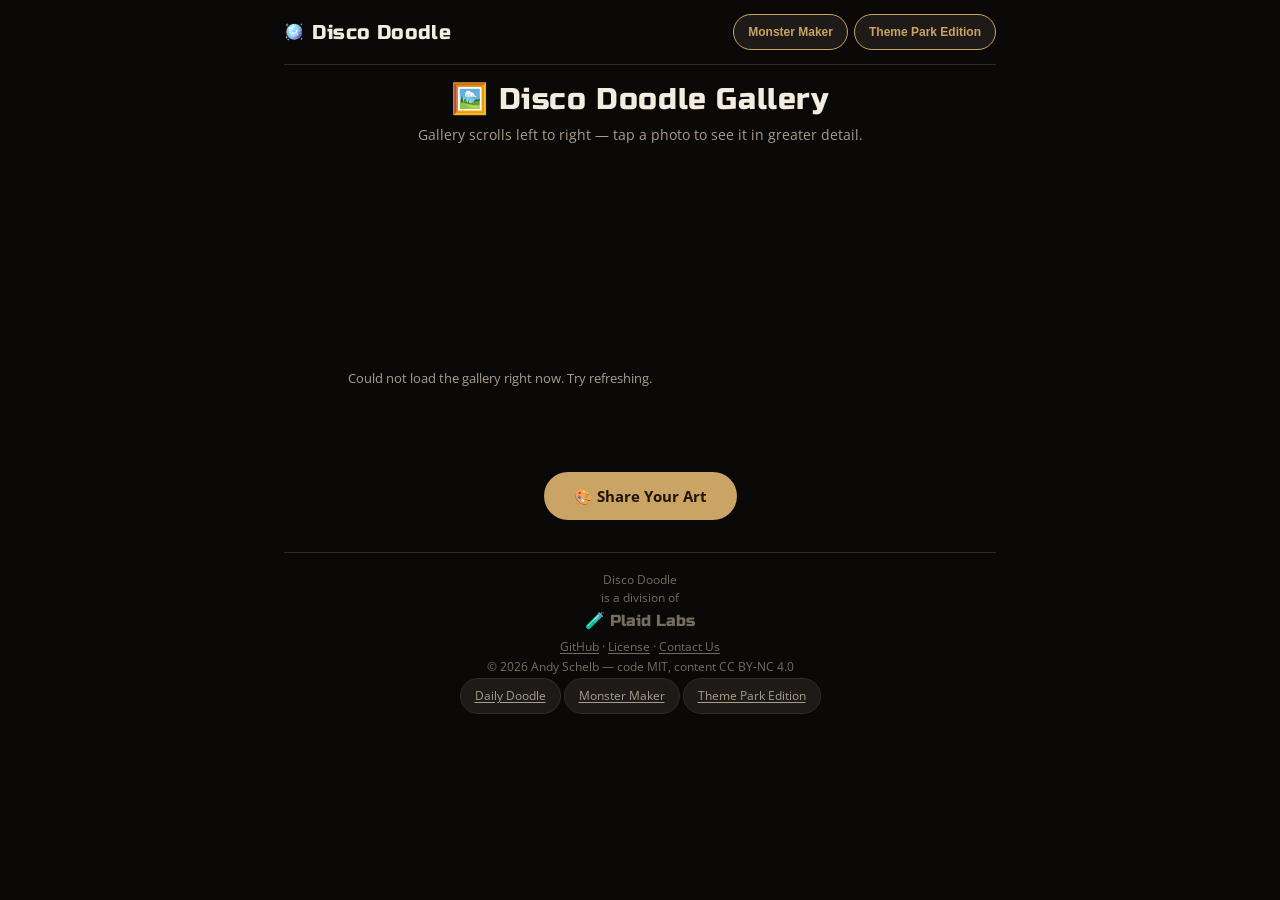
==== wall/index.html @ 2a6cb834 "Rebrand to Disco Doodle + wire up discodoodle.com Rebrand to Disco Doodle + wire up discodoodle.com" ====
<!DOCTYPE html>
<html lang="en">
<head>
<meta charset="UTF-8">
<meta name="viewport" content="width=device-width, initial-scale=1.0">
<title>Disco Doodle Gallery — Disco Doodle</title>
<meta name="description" content="Stroll the Disco Doodle Gallery — art made from Disco Doodle's drawing prompts, submitted by fellow artists.">
<link rel="canonical" href="https://discodoodle.com/wall/">
<meta property="og:type" content="website">
<meta property="og:title" content="Disco Doodle Gallery — Disco Doodle">
<meta property="og:description" content="Art made from Disco Doodle's drawing prompts, submitted by fellow artists.">
<meta property="og:image" content="https://discodoodle.com/assets/og/og-home.png">
<meta property="og:url" content="https://discodoodle.com/wall/">
<meta name="twitter:card" content="summary_large_image">
<meta name="twitter:title" content="Disco Doodle Gallery — Disco Doodle">
<meta name="twitter:description" content="Art made from Disco Doodle's drawing prompts, submitted by fellow artists.">
<meta name="twitter:image" content="https://discodoodle.com/assets/og/og-home.png">
<link rel="icon" href="data:image/svg+xml,%3Csvg xmlns='http://www.w3.org/2000/svg' viewBox='0 0 100 100'%3E%3Ctext y='.9em' font-size='90'%3E%F0%9F%A7%AA%3C/text%3E%3C/svg%3E">
<link rel="preconnect" href="https://fonts.googleapis.com">
<link rel="preconnect" href="https://fonts.gstatic.com" crossorigin>
<link href="https://fonts.googleapis.com/css2?family=Russo+One&family=Open+Sans:wght@400;600;700&display=swap" rel="stylesheet">
<link rel="stylesheet" href="../assets/style.css">
<style>
  /* ---- Gallery mode: a dark, moody re-skin so the frames and art pop.
     Scoped to this page only via a :root override that loads after the
     shared stylesheet — nothing else in the shell is touched. ---- */
  :root {
    --surface-0: #0a0908;
    --surface-1: #151311;
    --surface-2: #1d1a17;
    --text-primary: #f3ede0;
    --text-secondary: #a89e8c;
    --text-muted: #756c5d;
    --border: #322c24;
    --accent: #c9a464;
    --accent-contrast: #201607;
    --accent-soft: #352a17;
  }
  body { font-family: 'Open Sans', -apple-system, BlinkMacSystemFont, sans-serif; }
  .wall-title, h1.pack-title, #sl-header .sl-brand {
    font-family: 'Russo One', sans-serif;
  }
  .wall-title { font-size: 30px; font-weight: 400; margin: 1rem 0 0; text-align: center; letter-spacing: 0.02em; }
  .wall-sub { text-align: center; font-size: 14px; color: var(--text-secondary); max-width: 480px; margin: 8px auto 1.75rem; }

  /* ---- The Gallery hallway ---- */
  #gallery-scroll {
    overflow-x: auto;
    overflow-y: hidden;
    -webkit-overflow-scrolling: touch;
    padding: 40px 16px 16px;
    margin-bottom: 1.5rem;
    scrollbar-width: thin;
    scroll-behavior: auto;
  }
  #gallery-track {
    display: flex;
    align-items: flex-end;
    gap: 26px;
    width: max-content;
    min-height: 220px;
  }
  .wall-loading, .wall-empty { text-align: center; color: var(--text-secondary); font-size: 13px; padding: 2rem 3rem; white-space: normal; }

  .frame-card {
    flex: 0 0 auto;
    width: 172px;
    display: flex;
    flex-direction: column;
    align-items: center;
    cursor: pointer;
    outline: none;
  }
  .frame-card:nth-child(5n) { transform: translateY(20px) rotate(-2deg); }
  .frame-card:nth-child(5n+1) { transform: translateY(-8px) rotate(1.5deg); }
  .frame-card:nth-child(5n+2) { transform: translateY(10px) rotate(-1deg); }
  .frame-card:nth-child(5n+3) { transform: translateY(-16px) rotate(2deg); }
  .frame-card:nth-child(5n+4) { transform: translateY(2px) rotate(-1.5deg); }

  .frame {
    padding: 10px;
    border-radius: 255px 15px 225px 15px / 15px 225px 15px 255px;
    background:
      radial-gradient(circle at 9px 9px, #241a0c 38%, transparent 40%),
      radial-gradient(circle at calc(100% - 9px) 9px, #241a0c 38%, transparent 40%),
      radial-gradient(circle at 9px calc(100% - 9px), #241a0c 38%, transparent 40%),
      radial-gradient(circle at calc(100% - 9px) calc(100% - 9px), #241a0c 38%, transparent 40%),
      linear-gradient(135deg, #e0bc7c, #9a7644 45%, #c9a464 70%, #7a5c34);
    box-shadow:
      0 14px 24px rgba(0,0,0,.6),
      inset 0 0 0 3px rgba(255,255,255,.16),
      inset 0 0 0 6px rgba(50,30,10,.55);
    transition: transform .2s ease, box-shadow .2s ease;
  }
  .frame-card:hover .frame, .frame-card:focus-visible .frame {
    transform: scale(1.05);
    box-shadow:
      0 18px 28px rgba(0,0,0,.65),
      inset 0 0 0 3px rgba(255,255,255,.2),
      inset 0 0 0 6px rgba(50,30,10,.6);
  }
  .frame-inner {
    background: #f7f2e6;
    padding: 6px;
    border-radius: 245px 10px 215px 10px / 10px 215px 10px 245px;
  }
  .frame-inner img {
    display: block; width: 100%; height: 150px; object-fit: cover;
    border-radius: 4px; background: #eee;
  }
  .frame-card figcaption {
    margin-top: 10px; font-size: 11px; text-align: center;
    color: var(--text-secondary); max-width: 172px; line-height: 1.4;
  }

  /* ---- Share Your Art call-to-action ---- */
  .pill-cta-wrap { display: flex; justify-content: center; margin: 0.5rem 0 2rem; }
  .pill-cta {
    display: inline-flex; align-items: center; gap: 8px;
    border: none; background: var(--accent); color: var(--accent-contrast);
    border-radius: 999px; padding: 14px 30px; font-size: 15px; font-weight: 700;
    cursor: pointer; min-height: 48px; text-decoration: none;
  }
  .pill-cta:hover { filter: brightness(1.08); }

  /* ---- Lightbox ---- */
  #lightbox {
    position: fixed; inset: 0; background: rgba(4,3,2,.94);
    display: none; align-items: center; justify-content: center;
    flex-direction: column; padding: 24px; z-index: 999;
  }
  #lightbox.open { display: flex; }
  #lightbox img { max-width: 90vw; max-height: 78vh; object-fit: contain; border-radius: 6px; box-shadow: 0 20px 40px rgba(0,0,0,.6); }
  #lightbox-cap { color: #f2ede0; font-size: 13px; margin-top: 14px; text-align: center; max-width: 90vw; }
  #lightbox-close {
    position: absolute; top: 16px; right: 16px; min-width: 44px; min-height: 44px;
    border: none; border-radius: 50%; background: rgba(255,255,255,.15); color: #fff;
    font-size: 20px; cursor: pointer; line-height: 1;
  }

  @media (max-width: 480px) {
    .wall-title { font-size: 22px; }
    #gallery-track { gap: 18px; min-height: 175px; }
    .frame-card { width: 128px; }
    .frame-inner img { height: 110px; }
    .frame-card:nth-child(5n) { transform: translateY(10px) rotate(-2deg); }
    .frame-card:nth-child(5n+1) { transform: translateY(-4px) rotate(1.5deg); }
    .frame-card:nth-child(5n+2) { transform: translateY(6px) rotate(-1deg); }
    .frame-card:nth-child(5n+3) { transform: translateY(-8px) rotate(2deg); }
    .frame-card:nth-child(5n+4) { transform: translateY(1px) rotate(-1.5deg); }
  }

  @media (prefers-reduced-motion: reduce) {
    .frame-card, .frame { transition: none; }
  }
</style>
</head>
<body>

<div id="sl-header-mount"></div>

<main>
  <h1 class="wall-title">🖼️ Disco Doodle Gallery</h1>
  <p class="wall-sub">Gallery scrolls left to right — tap a photo to see it in greater detail.</p>

  <div id="gallery-scroll">
    <div id="gallery-track">
      <p class="wall-loading">Loading the gallery…</p>
    </div>
  </div>

  <div class="pill-cta-wrap">
    <a href="submit.html" class="pill-cta">🎨 Share Your Art</a>
  </div>
</main>

<div id="sl-footer-mount"></div>

<div id="lightbox" aria-hidden="true">
  <button id="lightbox-close" type="button" aria-label="Close">✕</button>
  <img id="lightbox-img" alt="">
  <p id="lightbox-cap"></p>
</div>

<script>
  window.SL_PAGE = 'gallery';
  window.SL_PACK_LIST = [
    { id: 'dailydoodle', label: 'Daily Doodle', src: '../assets/packs/dailydoodle.js' },
    { id: 'monstermaker', label: 'Monster Maker', src: '../assets/packs/monstermaker.js' },
    { id: 'themepark', label: 'Theme Park Edition', src: '../assets/packs/themepark.js' }
  ];
</script>
<script src="../assets/header.js" defer></script>
<script src="../assets/footer.js" defer></script>
<script defer>
(function () {
  var DB_URL = 'https://daily-doodle-b7c57-default-rtdb.firebaseio.com';

  function $(id) { return document.getElementById(id); }

  function formatDate(ts) {
    if (!ts) return '';
    try {
      return new Date(ts).toLocaleDateString(undefined, { year: 'numeric', month: 'short', day: 'numeric' });
    } catch (e) { return ''; }
  }

  function escapeHtml(s) {
    return String(s).replace(/[&<>"']/g, function (c) {
      return { '&': '&amp;', '<': '&lt;', '>': '&gt;', '"': '&quot;', "'": '&#39;' }[c];
    });
  }

  // ---- Lightbox ----
  var lightbox = $('lightbox');
  function openLightbox(entry) {
    $('lightbox-img').src = entry.imageUrl;
    $('lightbox-img').alt = (entry.name || 'Anonymous Artist') + "'s " + (entry.pack || 'Disco Doodle') + ' creation';
    $('lightbox-cap').textContent = (entry.name || 'Anonymous Artist') + ' · ' + (entry.pack || 'Disco Doodle') + ' · ' + formatDate(entry.submittedAt);
    lightbox.classList.add('open');
    lightbox.setAttribute('aria-hidden', 'false');
  }
  function closeLightbox() {
    lightbox.classList.remove('open');
    lightbox.setAttribute('aria-hidden', 'true');
    $('lightbox-img').src = '';
  }
  $('lightbox-close').addEventListener('click', closeLightbox);
  lightbox.addEventListener('click', function (e) { if (e.target === lightbox) closeLightbox(); });
  document.addEventListener('keydown', function (e) { if (e.key === 'Escape') closeLightbox(); });

  // ---- The Gallery — approved submissions only, hung hallway-style ----
  function loadGallery() {
    var scroll = $('gallery-scroll');
    var track = $('gallery-track');
    fetch(DB_URL + '/approvedWall.json')
      .then(function (res) { return res.json(); })
      .then(function (data) {
        var entries = data ? Object.keys(data).map(function (k) { return Object.assign({ id: k }, data[k]); }) : [];
        entries.sort(function (a, b) { return (b.submittedAt || 0) - (a.submittedAt || 0); });
        if (entries.length === 0) {
          track.innerHTML = '<p class="wall-empty">No art in the gallery yet — be the first to submit!</p>';
          return;
        }
        // Duplicate the run once so the hallway can loop seamlessly. The
        // second copy is hidden from keyboard/screen-reader users (via
        // aria-hidden + tabindex=-1) so they only ever encounter each
        // piece once, even though it's visually repeated for sighted users.
        var loopEntries = entries.length > 2 ? entries.concat(entries) : entries;
        track.innerHTML = loopEntries.map(function (e, i) {
          var isDuplicate = i >= entries.length;
          var caption = escapeHtml(e.name || 'Anonymous Artist') + ' · ' + escapeHtml(e.pack || 'Disco Doodle') + ' · ' + formatDate(e.submittedAt);
          var alt = escapeHtml((e.name || 'Anonymous Artist') + "'s " + (e.pack || 'Disco Doodle') + ' creation');
          return (
            '<figure class="frame-card" tabindex="' + (isDuplicate ? '-1' : '0') + '" ' +
              (isDuplicate ? 'aria-hidden="true" ' : 'role="button" aria-label="View ' + alt + ' full size" ') +
              'data-idx="' + i + '">' +
              '<div class="frame"><div class="frame-inner">' +
                '<img src="' + e.imageUrl + '" loading="lazy" alt="' + alt + '">' +
              '</div></div>' +
              '<figcaption>' + caption + '</figcaption>' +
            '</figure>'
          );
        }).join('');

        track.addEventListener('click', function (e) {
          var card = e.target.closest('.frame-card');
          if (card) openLightbox(loopEntries[Number(card.getAttribute('data-idx'))]);
        });
        track.addEventListener('keydown', function (e) {
          if (e.key !== 'Enter' && e.key !== ' ') return;
          var card = e.target.closest('.frame-card');
          if (card) { e.preventDefault(); openLightbox(loopEntries[Number(card.getAttribute('data-idx'))]); }
        });

        if (entries.length > 2) {
          // Let images lay out before measuring for the loop point.
          requestAnimationFrame(function () { requestAnimationFrame(function () { startAutoScroll(scroll, track); }); });
        }
      })
      .catch(function (err) {
        console.error('Gallery load failed:', err);
        track.innerHTML = '<p class="wall-empty">Could not load the gallery right now. Try refreshing.</p>';
      });
  }

  function startAutoScroll(scrollEl, trackEl) {
    if (window.matchMedia && window.matchMedia('(prefers-reduced-motion: reduce)').matches) return;
    var loopWidth = trackEl.scrollWidth / 2;
    if (!loopWidth || loopWidth < 10) return;

    var SPEED = 26; // pixels per second — a gentle stroll, not a scroll race
    var paused = false, lastTs = null, resumeTimer = null;
    // scrollLeft only holds whole pixels, so sub-pixel-per-frame increments
    // (26px/s at 60fps is ~0.43px/frame) would round away to nothing if we
    // read it back as our accumulator. Keep the true position as a float
    // here instead, and write the rounded value out to the DOM each frame.
    var pos = scrollEl.scrollLeft;

    function step(ts) {
      if (lastTs == null) lastTs = ts;
      var dt = ts - lastTs;
      lastTs = ts;
      if (!paused) {
        pos += (SPEED * dt) / 1000;
        if (pos >= loopWidth) pos -= loopWidth;
        scrollEl.scrollLeft = pos;
      }
      requestAnimationFrame(step);
    }
    requestAnimationFrame(step);

    function pause() {
      paused = true;
      if (resumeTimer) clearTimeout(resumeTimer);
    }
    function scheduleResume() {
      if (resumeTimer) clearTimeout(resumeTimer);
      resumeTimer = setTimeout(function () {
        pos = scrollEl.scrollLeft;
        paused = false;
        lastTs = null;
      }, 2500);
    }
    ['pointerdown', 'touchstart', 'wheel'].forEach(function (evt) {
      scrollEl.addEventListener(evt, pause, { passive: true });
    });
    ['pointerup', 'touchend', 'mouseleave'].forEach(function (evt) {
      scrollEl.addEventListener(evt, scheduleResume, { passive: true });
    });
    scrollEl.addEventListener('scroll', function () {
      if (scrollEl.scrollLeft >= loopWidth) scrollEl.scrollLeft -= loopWidth;
    }, { passive: true });
  }

  loadGallery();
})();
</script>

</body>
</html>
---- assets/style.css ----
/* Disco Doodle — shared shell styles
   Base typography / spacing / layout grid stay identical across every pack.
   Only CSS custom properties under [data-pack] / [data-holiday] shift accents. */

:root {
  --surface-0: #edeff2;
  --surface-1: #f1efe8;
  --surface-2: #ffffff;
  --text-primary: #2c2c2a;
  --text-secondary: #5f5e5a;
  --text-muted: #888780;
  --border: #b8b6ac;
  --radius: 8px;

  /* Default (Daily Doodle) accent — overridden per pack below */
  --accent: #242B5C;
  --accent-contrast: #ffffff;
  --accent-soft: #e1e4fb;
}

* { box-sizing: border-box; }

html { scroll-behavior: smooth; }

body {
  font-family: 'Open Sans', -apple-system, BlinkMacSystemFont, "Segoe UI", Roboto, Helvetica, Arial, sans-serif;
  background: var(--surface-0);
  color: var(--text-primary);
  max-width: 760px;
  margin: 0 auto;
  padding: 0 1rem 2rem;
  transition: background-color .25s ease;
}

a { color: inherit; }

/* ---------- Universal header ---------- */
#sl-header {
  display: flex;
  align-items: center;
  justify-content: space-between;
  gap: 12px;
  padding: 14px 0;
  margin-bottom: 0.5rem;
  border-bottom: 0.5px solid var(--border);
  flex-wrap: wrap;
}
#sl-header .sl-brand {
  display: flex;
  align-items: center;
  gap: 8px;
  font-family: 'Russo One', sans-serif;
  font-size: 20px;
  letter-spacing: 0.02em;
  white-space: nowrap;
}
#sl-header .sl-brand .sl-dot {
  font-size: 16px;
  line-height: 1;
  flex: 0 0 auto;
}
#pack-pills { display: flex; gap: 6px; flex-wrap: wrap; justify-content: flex-end; }
.pack-pill {
  font-size: 12px;
  font-weight: 600;
  padding: 7px 14px;
  border-radius: 999px;
  border: 1px solid var(--accent);
  background: var(--surface-2);
  color: var(--accent);
  cursor: pointer;
  min-height: 36px;
  white-space: nowrap;
}
.pack-pill:hover { background: var(--accent-soft); }

/* ---------- Page title / result area ---------- */
h1.pack-title {
  font-family: 'Russo One', sans-serif;
  font-size: 30px;
  font-weight: 400;
  letter-spacing: 0.02em;
  margin: 1rem 0 0;
  text-align: center;
}
.subtitle { font-size: 15px; color: var(--text-secondary); margin: 2px 0 0; text-align: center; }
.instruction { text-align: center; font-size: 13px; color: var(--text-secondary); margin: 0 0 1rem; }

.counter-wrap { display: flex; justify-content: center; margin: 0.75rem 0; }
.counter-box {
  display: inline-flex; align-items: center; gap: 10px;
  background: var(--surface-2); border: 0.5px solid var(--border);
  border-radius: 999px; padding: 8px 18px;
}
.counter-label {
  font-size: 11px; font-weight: 500; color: var(--text-secondary);
  letter-spacing: 0.04em; text-transform: uppercase; line-height: 1.2; text-align: left;
}
.counter-digits {
  font-family: 'Courier New', monospace; font-size: 17px; font-weight: 700;
  color: var(--accent); background: var(--surface-1); padding: 3px 9px;
  border-radius: 6px; letter-spacing: 1px;
}

.mode-toggle { display: flex; justify-content: center; gap: 6px; margin: 10px 0; flex-wrap: wrap; }
.mode-btn {
  border: 0.5px solid var(--border); background: var(--surface-2);
  border-radius: 999px; padding: 8px 16px; font-size: 13px;
  cursor: pointer; color: var(--text-secondary);
  min-height: 40px;
}
.mode-btn.active { background: var(--accent); color: var(--accent-contrast); border-color: var(--accent); }

.cat-hint {
  text-align: center; font-size: 12px; color: var(--text-secondary);
  max-width: 480px; margin: 6px auto 0; line-height: 1.4;
}
.cat-hint strong { color: var(--text-primary); }

.settings-row {
  display: flex; justify-content: center; align-items: center;
  gap: 10px; flex-wrap: wrap; margin-bottom: 1rem;
}
.repeat-toggle {
  display: flex; align-items: center; gap: 6px;
  font-size: 12px; color: var(--text-secondary); cursor: pointer;
  min-height: 36px;
}
.repeat-toggle input { cursor: pointer; width: 18px; height: 18px; }
.pill-btn, .sound-btn, .cat-toggle-btn {
  border: 0.5px solid var(--border); background: var(--surface-2);
  border-radius: 999px; padding: 8px 14px; font-size: 12px;
  cursor: pointer; color: var(--text-secondary);
  min-height: 36px;
}
.sound-btn.muted { opacity: 0.55; }
/* Given its own dashed-border treatment (same visual language as Bonkers
   Mode) so it reads as "tap to customize," not just another minor toggle —
   this is the button people miss when they don't realize categories are
   editable, per user feedback. */
.cat-toggle-btn {
  border: 1.5px dashed var(--accent);
  color: var(--accent);
  font-weight: 600;
}
.cat-toggle-btn.open { background: var(--accent); color: var(--accent-contrast); border-style: solid; }

/* ---------- Result cards ---------- */
#result-row {
  display: grid;
  grid-template-columns: repeat(auto-fit, minmax(120px, 1fr));
  gap: 10px;
  perspective: 600px;
  margin-bottom: 1rem;
}
.result-card {
  border-radius: 12px; padding: 0.875rem 0.5rem; text-align: center;
  font-weight: 500; font-size: 14px; min-height: 44px;
  display: flex; align-items: center; justify-content: center;
  transition: transform 0.1s linear; border: 0.5px solid var(--border);
  background: var(--accent-soft); color: var(--text-primary);
}
#fill-blank { text-align: center; font-size: 16px; min-height: 24px; margin: 0 0 1.5rem; }

.spin-wrap { display: flex; justify-content: center; margin-bottom: 1.5rem; }
#spin-btn {
  border: none; background: var(--accent); color: var(--accent-contrast);
  border-radius: var(--radius); cursor: pointer;
  font-size: 16px; font-weight: 600; padding: 14px 32px;
  min-height: 48px;
}
#spin-btn:hover { filter: brightness(1.08); }
#spin-btn:disabled { opacity: 0.6; cursor: default; }

.share-wrap { display: none; justify-content: center; align-items: center; gap: 10px; flex-wrap: wrap; margin: -0.5rem 0 1.5rem; }
#copy-btn, #save-image-btn {
  border: 0.5px solid var(--border); background: var(--surface-2);
  border-radius: var(--radius); padding: 10px 16px; font-size: 13px;
  cursor: pointer; color: var(--text-primary); min-height: 44px;
}
#copy-btn:hover, #save-image-btn:hover { background: var(--surface-1); }
#save-image-btn:disabled { opacity: 0.6; cursor: default; }
#copy-feedback { font-size: 12px; color: var(--text-secondary); }

.history-wrap { display: none; max-width: 420px; margin: 0 auto 2rem; font-size: 13px; color: var(--text-secondary); }
.history-wrap summary { cursor: pointer; text-align: center; font-weight: 500; padding: 8px 0; min-height: 32px; }
#history-list { list-style: none; margin: 8px 0 0; padding: 0; display: flex; flex-direction: column; gap: 6px; }
#history-list li { background: var(--surface-2); border: 0.5px solid var(--border); border-radius: var(--radius); padding: 6px 10px; }

/* ---------- Park toggles (Theme Park Edition) ---------- */
.park-toggles { max-width: 640px; margin: 0 auto 1rem; }
.park-group { margin-bottom: 10px; }
.park-group-label { font-size: 11px; text-transform: uppercase; letter-spacing: 0.05em; color: var(--text-secondary); margin: 0 0 6px; }
.park-chip-row { display: flex; flex-wrap: wrap; gap: 6px; }
.park-chip {
  border: 0.5px solid var(--border); background: var(--surface-2);
  border-radius: 999px; padding: 8px 14px; font-size: 12px;
  cursor: pointer; color: var(--text-secondary); min-height: 40px;
}
.park-chip.on { background: var(--accent); color: var(--accent-contrast); border-color: var(--accent); }
.bonkers-row { display: flex; justify-content: center; margin-bottom: 1rem; }
.bonkers-btn {
  border: 1.5px dashed var(--accent); background: var(--surface-2);
  border-radius: 999px; padding: 9px 18px; font-size: 12px; font-weight: 600;
  cursor: pointer; color: var(--accent); min-height: 44px;
}
.bonkers-btn.on { background: var(--accent); color: var(--accent-contrast); border-style: solid; }

/* ---------- Categories panel (collapsed by default) ---------- */
#categories-panel-wrap { max-width: 680px; margin: 0 auto 1.5rem; }
#categories-panel { display: none; margin-top: 10px; }
#categories-panel.open { display: block; }
#columns {
  columns: 210px 3;
  column-gap: 12px;
  margin-bottom: 0.5rem;
}
.col-card {
  background: var(--surface-2);
  border: 0.5px solid var(--border);
  border-radius: 12px;
  padding: 0.875rem;
  break-inside: avoid;
  -webkit-column-break-inside: avoid;
  margin-bottom: 12px;
  overflow: hidden;
}
.col-header { display: flex; align-items: center; justify-content: space-between; margin-bottom: 8px; }
.col-label { display: flex; align-items: center; gap: 6px; font-size: 13px; color: var(--text-secondary); }
.col-actions { display: flex; align-items: center; gap: 4px; }
.icon-btn {
  border: none; background: none; cursor: pointer; font-size: 15px;
  padding: 6px; color: var(--text-muted); border-radius: 6px; line-height: 1;
  min-width: 32px; min-height: 32px;
}
.icon-btn:hover { background: var(--surface-1); }
.item-list { display: flex; flex-direction: column; gap: 4px; margin-bottom: 8px; }
.item-row {
  display: flex; align-items: center; justify-content: space-between;
  font-size: 13px; padding: 6px 8px; background: var(--surface-1); border-radius: var(--radius);
}
.item-row button { border: none; background: none; color: var(--text-muted); cursor: pointer; font-size: 15px; padding: 4px 6px; min-width: 32px; min-height: 32px; }
.add-row { display: flex; gap: 6px; min-width: 0; }
.add-row input {
  flex: 1; min-width: 0; font-size: 13px; height: 38px; padding: 0 10px;
  border: 0.5px solid var(--border); border-radius: var(--radius);
  background: var(--surface-2); color: var(--text-primary);
}
.add-row button {
  border: 0.5px solid var(--border); background: var(--surface-2);
  border-radius: var(--radius); cursor: pointer; color: var(--text-primary);
  padding: 0 14px; min-height: 38px; min-width: 44px; flex-shrink: 0;
}
.add-row button:hover { background: var(--surface-1); }
.toggle-switch { position: relative; display: inline-block; width: 38px; height: 22px; flex-shrink: 0; }
.toggle-switch input { opacity: 0; width: 100%; height: 100%; margin: 0; cursor: pointer; position: relative; z-index: 2; }
.toggle-switch .track { position: absolute; inset: 0; background: var(--border); border-radius: 999px; transition: background .15s; pointer-events: none; }
.toggle-switch .thumb { position: absolute; top: 2px; left: 2px; width: 18px; height: 18px; background: #fff; border-radius: 50%; transition: transform .15s; pointer-events: none; }
.toggle-switch input:checked ~ .track { background: var(--accent); }
.toggle-switch input:checked ~ .thumb { transform: translateX(16px); }
.cat-card.inactive { padding-bottom: 0.6rem; }
.cat-card.inactive .col-header { margin-bottom: 0; }
.cat-card.inactive .item-list, .cat-card.inactive .add-row { display: none; }

/* Holiday overlay toggle — tucked at the bottom of the categories panel, discoverable not prominent */
#holiday-toggle-row {
  border-top: 1px dashed var(--border);
  margin-top: 14px;
  padding-top: 12px;
  display: flex;
  justify-content: center;
  gap: 8px;
  flex-wrap: wrap;
}
.holiday-chip {
  border: 0.5px solid var(--border); background: var(--surface-2);
  border-radius: 999px; padding: 7px 14px; font-size: 12px;
  cursor: pointer; color: var(--text-secondary); min-height: 36px;
  display: inline-flex; align-items: center; text-decoration: none;
}
.holiday-chip.on-halloween { background: #ff8c1a; color: #1a0e00; border-color: #1a0e00; }
.holiday-chip.on-christmas { background: #b5153b; color: #ffffff; border-color: #0b5c33; }

/* ---------- Holiday decorative accents ---------- */
#holiday-accent {
  position: fixed; top: 8px; right: 10px; font-size: 26px;
  opacity: 0.85; pointer-events: none; z-index: 5; display: none;
}
[data-holiday="halloween"] #holiday-accent { display: block; }
[data-holiday="christmas"] #holiday-accent { display: block; }

/* ---------- Universal footer ---------- */
#sl-footer {
  text-align: center; font-size: 12px; color: var(--text-muted);
  padding: 18px 0 8px; border-top: 0.5px solid var(--border); margin-top: 1.5rem;
  line-height: 1.7;
}
#sl-footer a { text-decoration: underline; text-underline-offset: 2px; }
#sl-footer .sl-footer-brand { display: block; margin-bottom: 4px; line-height: 1.5; }
#sl-footer .sl-footer-brand a { font-family: 'Russo One', sans-serif; text-decoration: none; }
#sl-footer .sl-footer-brand a:hover { text-decoration: underline; }
/* "Plaid Labs" — the parent brand — set apart from the rest of the footer
   with larger type so it reads as the more prominent name of the two. */
#sl-footer .sl-footer-parent { display: inline-block; font-size: 16px; margin-top: 2px; }

@media (max-width: 480px) {
  body { padding: 0 0.75rem 1.5rem; }
  h1.pack-title { font-size: 22px; }
  .subtitle, .instruction { font-size: 13px; }
  #columns { columns: 150px 2; column-gap: 8px; }
  .col-card { padding: 0.75rem; }
  #result-row { grid-template-columns: repeat(auto-fit, minmax(100px, 1fr)); gap: 8px; }
  .result-card { font-size: 13px; padding: 0.75rem 0.4rem; }
  #fill-blank { font-size: 15px; }
  #sl-header { padding: 10px 0; }
  #pack-pills { justify-content: flex-start; flex: 1 1 100%; }
}

@media (min-width: 768px) {
  body { padding: 0 1.5rem 2rem; }
}

/* ---------- Disco Doodle intro (plays once per page load, ~3s total) ---------- */
#dd-disco-intro {
  position: fixed;
  inset: 0;
  z-index: 9999;
  pointer-events: none;
  overflow: hidden;
}
#dd-disco-ball {
  position: absolute;
  left: 50%;
  top: -120px;
  font-size: 64px;
  line-height: 1;
  transform: translateX(-50%);
  filter: drop-shadow(0 12px 18px rgba(0,0,0,.35));
  animation:
    dd-ball-drop 0.7s cubic-bezier(.32,1.6,.55,1) forwards,
    dd-ball-sway 1.4s ease-in-out 0.7s 2;
}
@keyframes dd-ball-drop {
  0%   { top: -120px; }
  70%  { top: 54px; }
  85%  { top: 40px; }
  100% { top: 48px; }
}
@keyframes dd-ball-sway {
  0%, 100% { transform: translateX(-50%) rotate(-6deg); }
  50%      { transform: translateX(-50%) rotate(6deg); }
}
.dd-light-spot {
  position: absolute;
  width: 90px;
  height: 90px;
  border-radius: 50%;
  opacity: 0;
  mix-blend-mode: screen;
  filter: blur(2px);
  animation: dd-spot-flicker 0.9s ease-in-out infinite, dd-spot-drift 3s linear infinite;
  animation-delay: inherit;
}
@keyframes dd-spot-flicker {
  0%, 100% { opacity: 0; }
  50%      { opacity: .85; }
}
@keyframes dd-spot-drift {
  0%   { transform: translate(0,0); }
  25%  { transform: translate(40px,-30px); }
  50%  { transform: translate(-30px,20px); }
  75%  { transform: translate(20px,40px); }
  100% { transform: translate(0,0); }
}
#dd-disco-intro.dd-fade-out #dd-disco-ball {
  transition: opacity .5s ease, top .5s ease;
  animation-play-state: paused;
  opacity: 0;
  top: 10px;
}
#dd-disco-intro.dd-fade-out .dd-light-spot {
  transition: opacity .5s ease;
  animation-play-state: paused;
  opacity: 0 !important;
}
@media (prefers-reduced-motion: reduce) {
  #dd-disco-ball { animation: none !important; top: 20px; }
  .dd-light-spot { animation: none !important; opacity: .5; }
}
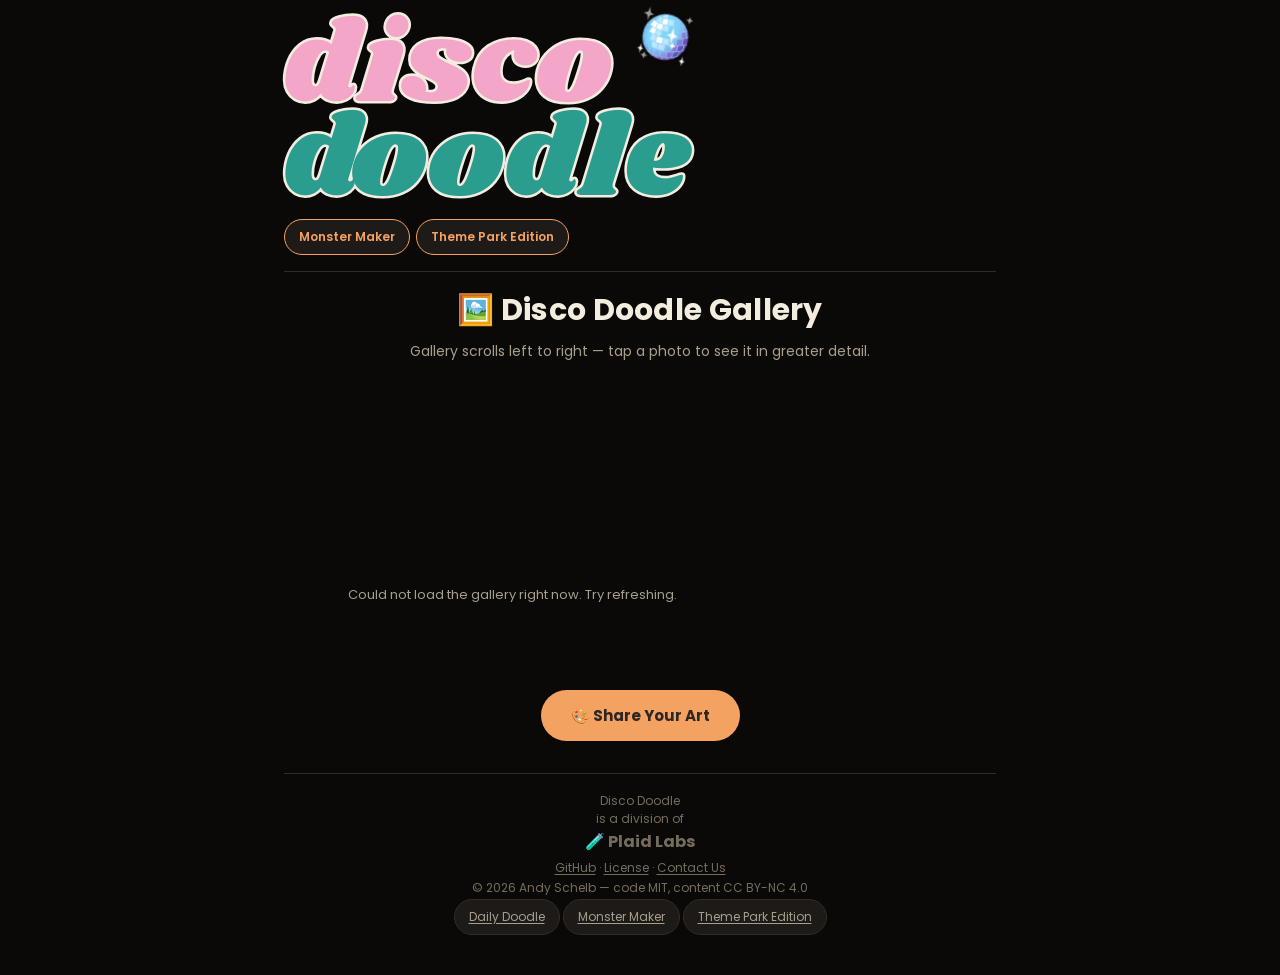
==== commit eafa30b7: "Color rebranding." ====
--- a/wall/index.html
+++ b/wall/index.html
@@ -18,7 +18,7 @@
 <link rel="icon" href="data:image/svg+xml,%3Csvg xmlns='http://www.w3.org/2000/svg' viewBox='0 0 100 100'%3E%3Ctext y='.9em' font-size='90'%3E%F0%9F%A7%AA%3C/text%3E%3C/svg%3E">
 <link rel="preconnect" href="https://fonts.googleapis.com">
 <link rel="preconnect" href="https://fonts.gstatic.com" crossorigin>
-<link href="https://fonts.googleapis.com/css2?family=Russo+One&family=Open+Sans:wght@400;600;700&display=swap" rel="stylesheet">
+<link href="https://fonts.googleapis.com/css2?family=Shrikhand&family=Poppins:wght@400;500;600;700;800&display=swap" rel="stylesheet">
 <link rel="stylesheet" href="../assets/style.css">
 <style>
   /* ---- Gallery mode: a dark, moody re-skin so the frames and art pop.
@@ -32,15 +32,16 @@
     --text-secondary: #a89e8c;
     --text-muted: #756c5d;
     --border: #322c24;
-    --accent: #c9a464;
-    --accent-contrast: #201607;
-    --accent-soft: #352a17;
-  }
-  body { font-family: 'Open Sans', -apple-system, BlinkMacSystemFont, sans-serif; }
-  .wall-title, h1.pack-title, #sl-header .sl-brand {
-    font-family: 'Russo One', sans-serif;
-  }
-  .wall-title { font-size: 30px; font-weight: 400; margin: 1rem 0 0; text-align: center; letter-spacing: 0.02em; }
+    --accent: #F4A261;
+    --accent-contrast: #2e2622;
+    --accent-soft: #40291a;
+  }
+  body { font-family: 'Poppins', -apple-system, BlinkMacSystemFont, sans-serif; }
+  .wall-title, h1.pack-title {
+    font-family: 'Poppins', sans-serif;
+    font-weight: 700;
+  }
+  .wall-title { font-size: 30px; margin: 1rem 0 0; text-align: center; letter-spacing: 0.01em; }
   .wall-sub { text-align: center; font-size: 14px; color: var(--text-secondary); max-width: 480px; margin: 8px auto 1.75rem; }
 
   /* ---- The Gallery hallway ---- */
--- a/assets/style.css
+++ b/assets/style.css
@@ -3,19 +3,28 @@
    Only CSS custom properties under [data-pack] / [data-holiday] shift accents. */
 
 :root {
-  --surface-0: #edeff2;
-  --surface-1: #f1efe8;
+  /* Warm neutral base — replaces the old cool-gray palette so the whole
+     shell reads as one piece with the peach/pink/mint brand accents. */
+  --surface-0: #fbf3e9;
+  --surface-1: #f5e9da;
   --surface-2: #ffffff;
-  --text-primary: #2c2c2a;
-  --text-secondary: #5f5e5a;
-  --text-muted: #888780;
-  --border: #b8b6ac;
+  --text-primary: #2e2622;
+  --text-secondary: #6b5f55;
+  --text-muted: #9c9086;
+  --border: #e3d6c4;
   --radius: 8px;
 
-  /* Default (Daily Doodle) accent — overridden per pack below */
-  --accent: #242B5C;
-  --accent-contrast: #ffffff;
-  --accent-soft: #e1e4fb;
+  /* Disco Doodle brand palette — fixed regardless of page theme, used for
+     the logo lockup and anywhere the brand colors need to stay constant. */
+  --brand-peach: #F4A261;
+  --brand-pink: #F4A6C8;
+  --brand-mint: #2A9D8F;
+
+  /* Default (Daily Doodle) accent — overridden per pack in engine.js,
+     and by the Gallery's own theme below. */
+  --accent: #F4A6C8;
+  --accent-contrast: #2e2622;
+  --accent-soft: #fbe0ea;
 }
 
 * { box-sizing: border-box; }
@@ -23,7 +32,7 @@
 html { scroll-behavior: smooth; }
 
 body {
-  font-family: 'Open Sans', -apple-system, BlinkMacSystemFont, "Segoe UI", Roboto, Helvetica, Arial, sans-serif;
+  font-family: 'Poppins', -apple-system, BlinkMacSystemFont, "Segoe UI", Roboto, Helvetica, Arial, sans-serif;
   background: var(--surface-0);
   color: var(--text-primary);
   max-width: 760px;
@@ -37,30 +46,51 @@
 /* ---------- Universal header ---------- */
 #sl-header {
   display: flex;
-  align-items: center;
-  justify-content: space-between;
-  gap: 12px;
-  padding: 14px 0;
+  flex-direction: column;
+  align-items: flex-start;
+  gap: 10px;
+  padding: 20px 0 16px;
   margin-bottom: 0.5rem;
   border-bottom: 0.5px solid var(--border);
-  flex-wrap: wrap;
-}
-#sl-header .sl-brand {
-  display: flex;
-  align-items: center;
-  gap: 8px;
-  font-family: 'Russo One', sans-serif;
-  font-size: 20px;
-  letter-spacing: 0.02em;
-  white-space: nowrap;
-}
-#sl-header .sl-brand .sl-dot {
-  font-size: 16px;
+}
+
+/* ---------- Logo lockup — Shrikhand, stacked, left-justified, outlined.
+   120px is the "true" size from the brand style guide; clamp() scales it
+   down on narrow viewports so it never breaks the layout on mobile while
+   still hitting 120px on a normal desktop width. ---------- */
+.dd-logo {
+  position: relative;
+  display: inline-block;
+  line-height: 0.82;
+  text-align: left;
+  text-decoration: none;
+}
+.dd-logo:hover .dd-logo-line { filter: brightness(1.06); }
+.dd-logo-line {
+  display: block;
+  font-family: 'Shrikhand', cursive;
+  font-weight: 400;
+  font-size: clamp(34px, 9vw, 120px);
+  letter-spacing: 0.01em;
+  -webkit-text-stroke-width: 0.045em;
+  -webkit-text-stroke-color: var(--text-primary);
+  paint-order: stroke fill;
+  margin: 0;
+}
+.dd-logo-line--disco { color: var(--brand-pink); }
+.dd-logo-line--doodle { color: var(--brand-mint); }
+.dd-logo-ball {
+  position: absolute;
+  top: -0.15em;
+  right: -0.05em;
+  font-size: clamp(18px, 4vw, 46px);
   line-height: 1;
-  flex: 0 0 auto;
-}
-#pack-pills { display: flex; gap: 6px; flex-wrap: wrap; justify-content: flex-end; }
+  transform: rotate(12deg);
+  filter: drop-shadow(0 3px 4px rgba(0,0,0,.25));
+}
+#pack-pills { display: flex; gap: 6px; flex-wrap: wrap; justify-content: flex-start; }
 .pack-pill {
+  font-family: 'Poppins', sans-serif;
   font-size: 12px;
   font-weight: 600;
   padding: 7px 14px;
@@ -76,10 +106,10 @@
 
 /* ---------- Page title / result area ---------- */
 h1.pack-title {
-  font-family: 'Russo One', sans-serif;
-  font-size: 30px;
-  font-weight: 400;
-  letter-spacing: 0.02em;
+  font-family: 'Poppins', sans-serif;
+  font-size: 28px;
+  font-weight: 700;
+  letter-spacing: 0.01em;
   margin: 1rem 0 0;
   text-align: center;
 }
@@ -297,7 +327,7 @@
 }
 #sl-footer a { text-decoration: underline; text-underline-offset: 2px; }
 #sl-footer .sl-footer-brand { display: block; margin-bottom: 4px; line-height: 1.5; }
-#sl-footer .sl-footer-brand a { font-family: 'Russo One', sans-serif; text-decoration: none; }
+#sl-footer .sl-footer-brand a { font-family: 'Poppins', sans-serif; font-weight: 700; text-decoration: none; }
 #sl-footer .sl-footer-brand a:hover { text-decoration: underline; }
 /* "Plaid Labs" — the parent brand — set apart from the rest of the footer
    with larger type so it reads as the more prominent name of the two. */
@@ -312,8 +342,7 @@
   #result-row { grid-template-columns: repeat(auto-fit, minmax(100px, 1fr)); gap: 8px; }
   .result-card { font-size: 13px; padding: 0.75rem 0.4rem; }
   #fill-blank { font-size: 15px; }
-  #sl-header { padding: 10px 0; }
-  #pack-pills { justify-content: flex-start; flex: 1 1 100%; }
+  #sl-header { padding: 14px 0 12px; gap: 8px; }
 }
 
 @media (min-width: 768px) {
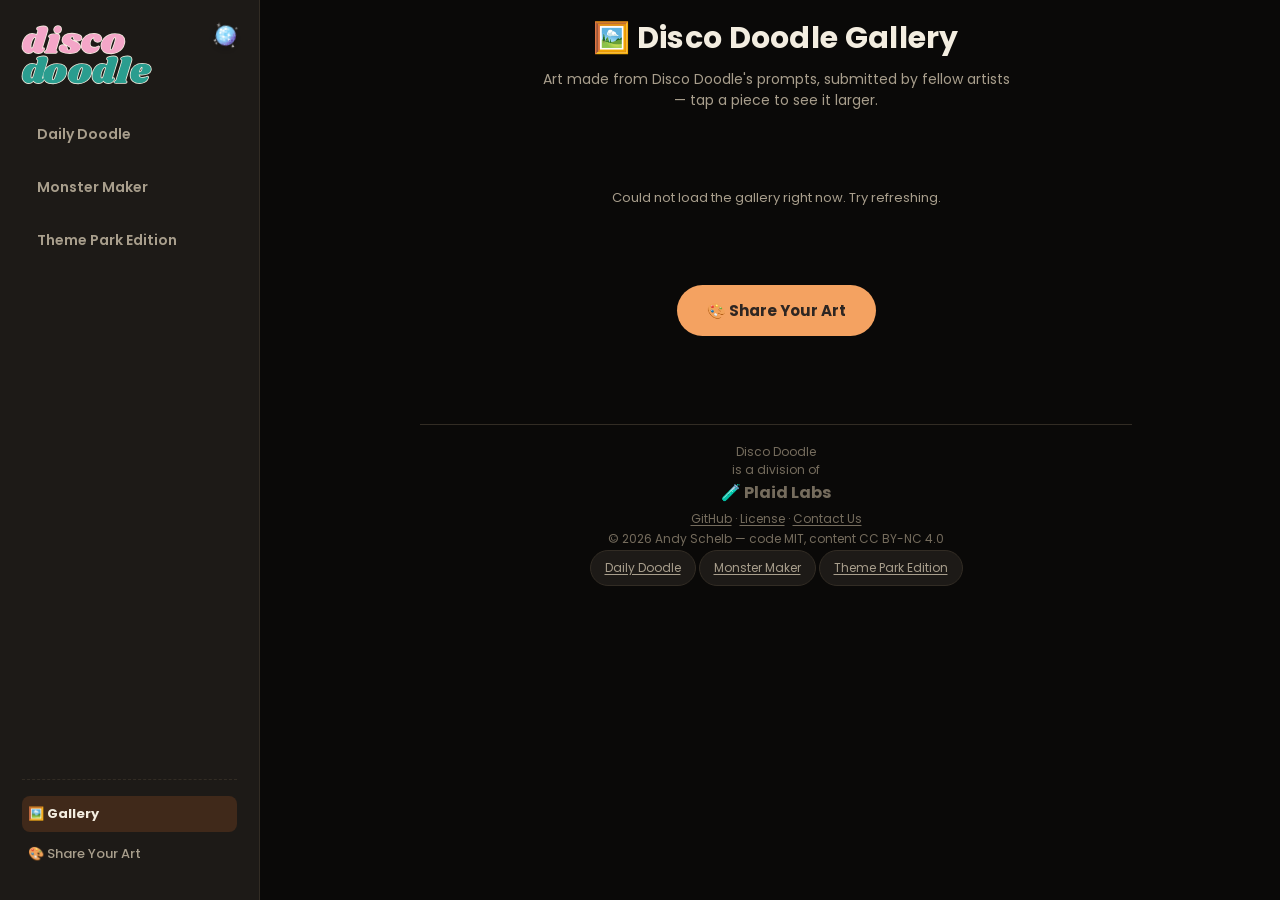
==== commit 1425d752: "Usability and SEO site structure" ====
--- a/wall/index.html
+++ b/wall/index.html
@@ -15,7 +15,12 @@
 <meta name="twitter:title" content="Disco Doodle Gallery — Disco Doodle">
 <meta name="twitter:description" content="Art made from Disco Doodle's drawing prompts, submitted by fellow artists.">
 <meta name="twitter:image" content="https://discodoodle.com/assets/og/og-home.png">
-<link rel="icon" href="data:image/svg+xml,%3Csvg xmlns='http://www.w3.org/2000/svg' viewBox='0 0 100 100'%3E%3Ctext y='.9em' font-size='90'%3E%F0%9F%A7%AA%3C/text%3E%3C/svg%3E">
+<link rel="icon" type="image/png" sizes="32x32" href="/favicon-32x32.png">
+<link rel="icon" type="image/png" sizes="16x16" href="/favicon-16x16.png">
+<link rel="apple-touch-icon" sizes="180x180" href="/apple-touch-icon.png">
+<link rel="manifest" href="/site.webmanifest">
+<link rel="shortcut icon" href="/favicon.ico">
+<meta name="theme-color" content="#F4A261">
 <link rel="preconnect" href="https://fonts.googleapis.com">
 <link rel="preconnect" href="https://fonts.gstatic.com" crossorigin>
 <link href="https://fonts.googleapis.com/css2?family=Shrikhand&family=Poppins:wght@400;500;600;700;800&display=swap" rel="stylesheet">
@@ -44,74 +49,48 @@
   .wall-title { font-size: 30px; margin: 1rem 0 0; text-align: center; letter-spacing: 0.01em; }
   .wall-sub { text-align: center; font-size: 14px; color: var(--text-secondary); max-width: 480px; margin: 8px auto 1.75rem; }
 
-  /* ---- The Gallery hallway ---- */
-  #gallery-scroll {
-    overflow-x: auto;
-    overflow-y: hidden;
-    -webkit-overflow-scrolling: touch;
-    padding: 40px 16px 16px;
-    margin-bottom: 1.5rem;
-    scrollbar-width: thin;
-    scroll-behavior: auto;
-  }
-  #gallery-track {
-    display: flex;
-    align-items: flex-end;
-    gap: 26px;
-    width: max-content;
-    min-height: 220px;
-  }
-  .wall-loading, .wall-empty { text-align: center; color: var(--text-secondary); font-size: 13px; padding: 2rem 3rem; white-space: normal; }
-
-  .frame-card {
-    flex: 0 0 auto;
-    width: 172px;
+  /* ---- The Gallery — a static, wrapping grid. No auto-scroll (it got
+     clunky as the gallery grew), and cards sized to stay legible on
+     mobile instead of the old 128px "postage stamp" size. ---- */
+  .wall-loading, .wall-empty { text-align: center; color: var(--text-secondary); font-size: 13px; padding: 2rem 1rem; white-space: normal; grid-column: 1 / -1; }
+
+  .gallery-grid {
+    display: grid;
+    grid-template-columns: repeat(auto-fill, minmax(170px, 1fr));
+    gap: 16px;
+    padding: 4px 0 1.5rem;
+  }
+  @media (min-width: 640px) {
+    .gallery-grid { grid-template-columns: repeat(auto-fill, minmax(210px, 1fr)); gap: 22px; }
+  }
+
+  .gallery-card {
     display: flex;
     flex-direction: column;
-    align-items: center;
     cursor: pointer;
     outline: none;
-  }
-  .frame-card:nth-child(5n) { transform: translateY(20px) rotate(-2deg); }
-  .frame-card:nth-child(5n+1) { transform: translateY(-8px) rotate(1.5deg); }
-  .frame-card:nth-child(5n+2) { transform: translateY(10px) rotate(-1deg); }
-  .frame-card:nth-child(5n+3) { transform: translateY(-16px) rotate(2deg); }
-  .frame-card:nth-child(5n+4) { transform: translateY(2px) rotate(-1.5deg); }
-
-  .frame {
-    padding: 10px;
-    border-radius: 255px 15px 225px 15px / 15px 225px 15px 255px;
-    background:
-      radial-gradient(circle at 9px 9px, #241a0c 38%, transparent 40%),
-      radial-gradient(circle at calc(100% - 9px) 9px, #241a0c 38%, transparent 40%),
-      radial-gradient(circle at 9px calc(100% - 9px), #241a0c 38%, transparent 40%),
-      radial-gradient(circle at calc(100% - 9px) calc(100% - 9px), #241a0c 38%, transparent 40%),
-      linear-gradient(135deg, #e0bc7c, #9a7644 45%, #c9a464 70%, #7a5c34);
-    box-shadow:
-      0 14px 24px rgba(0,0,0,.6),
-      inset 0 0 0 3px rgba(255,255,255,.16),
-      inset 0 0 0 6px rgba(50,30,10,.55);
-    transition: transform .2s ease, box-shadow .2s ease;
-  }
-  .frame-card:hover .frame, .frame-card:focus-visible .frame {
-    transform: scale(1.05);
-    box-shadow:
-      0 18px 28px rgba(0,0,0,.65),
-      inset 0 0 0 3px rgba(255,255,255,.2),
-      inset 0 0 0 6px rgba(50,30,10,.6);
-  }
-  .frame-inner {
-    background: #f7f2e6;
-    padding: 6px;
-    border-radius: 245px 10px 215px 10px / 10px 215px 10px 245px;
-  }
-  .frame-inner img {
-    display: block; width: 100%; height: 150px; object-fit: cover;
-    border-radius: 4px; background: #eee;
-  }
-  .frame-card figcaption {
-    margin-top: 10px; font-size: 11px; text-align: center;
-    color: var(--text-secondary); max-width: 172px; line-height: 1.4;
+    border-radius: 14px;
+    background: var(--surface-2);
+    border: 0.5px solid var(--border);
+    overflow: hidden;
+    transition: transform .15s ease, box-shadow .15s ease;
+  }
+  .gallery-card:hover, .gallery-card:focus-visible {
+    transform: translateY(-3px);
+    box-shadow: 0 10px 26px rgba(0,0,0,.4);
+  }
+  .gallery-card img {
+    display: block;
+    width: 100%;
+    aspect-ratio: 1 / 1;
+    object-fit: cover;
+    background: var(--surface-1);
+  }
+  .gallery-card figcaption {
+    padding: 9px 11px 11px;
+    font-size: 12px;
+    color: var(--text-secondary);
+    line-height: 1.4;
   }
 
   /* ---- Share Your Art call-to-action ---- */
@@ -141,18 +120,10 @@
 
   @media (max-width: 480px) {
     .wall-title { font-size: 22px; }
-    #gallery-track { gap: 18px; min-height: 175px; }
-    .frame-card { width: 128px; }
-    .frame-inner img { height: 110px; }
-    .frame-card:nth-child(5n) { transform: translateY(10px) rotate(-2deg); }
-    .frame-card:nth-child(5n+1) { transform: translateY(-4px) rotate(1.5deg); }
-    .frame-card:nth-child(5n+2) { transform: translateY(6px) rotate(-1deg); }
-    .frame-card:nth-child(5n+3) { transform: translateY(-8px) rotate(2deg); }
-    .frame-card:nth-child(5n+4) { transform: translateY(1px) rotate(-1.5deg); }
   }
 
   @media (prefers-reduced-motion: reduce) {
-    .frame-card, .frame { transition: none; }
+    .gallery-card { transition: none; }
   }
 </style>
 </head>
@@ -160,14 +131,12 @@
 
 <div id="sl-header-mount"></div>
 
-<main>
+<main id="app">
   <h1 class="wall-title">🖼️ Disco Doodle Gallery</h1>
-  <p class="wall-sub">Gallery scrolls left to right — tap a photo to see it in greater detail.</p>
-
-  <div id="gallery-scroll">
-    <div id="gallery-track">
-      <p class="wall-loading">Loading the gallery…</p>
-    </div>
+  <p class="wall-sub">Art made from Disco Doodle's prompts, submitted by fellow artists — tap a piece to see it larger.</p>
+
+  <div id="gallery-grid" class="gallery-grid">
+    <p class="wall-loading">Loading the gallery…</p>
   </div>
 
   <div class="pill-cta-wrap">
@@ -185,6 +154,7 @@
 
 <script>
   window.SL_PAGE = 'gallery';
+  window.SL_LAYOUT = 'sidebar';
   window.SL_PACK_LIST = [
     { id: 'dailydoodle', label: 'Daily Doodle', src: '../assets/packs/dailydoodle.js' },
     { id: 'monstermaker', label: 'Monster Maker', src: '../assets/packs/monstermaker.js' },
@@ -230,108 +200,43 @@
   lightbox.addEventListener('click', function (e) { if (e.target === lightbox) closeLightbox(); });
   document.addEventListener('keydown', function (e) { if (e.key === 'Escape') closeLightbox(); });
 
-  // ---- The Gallery — approved submissions only, hung hallway-style ----
+  // ---- The Gallery — approved submissions only, static wrapping grid ----
   function loadGallery() {
-    var scroll = $('gallery-scroll');
-    var track = $('gallery-track');
+    var grid = $('gallery-grid');
     fetch(DB_URL + '/approvedWall.json')
       .then(function (res) { return res.json(); })
       .then(function (data) {
         var entries = data ? Object.keys(data).map(function (k) { return Object.assign({ id: k }, data[k]); }) : [];
         entries.sort(function (a, b) { return (b.submittedAt || 0) - (a.submittedAt || 0); });
         if (entries.length === 0) {
-          track.innerHTML = '<p class="wall-empty">No art in the gallery yet — be the first to submit!</p>';
+          grid.innerHTML = '<p class="wall-empty">No art in the gallery yet — be the first to submit!</p>';
           return;
         }
-        // Duplicate the run once so the hallway can loop seamlessly. The
-        // second copy is hidden from keyboard/screen-reader users (via
-        // aria-hidden + tabindex=-1) so they only ever encounter each
-        // piece once, even though it's visually repeated for sighted users.
-        var loopEntries = entries.length > 2 ? entries.concat(entries) : entries;
-        track.innerHTML = loopEntries.map(function (e, i) {
-          var isDuplicate = i >= entries.length;
+        grid.innerHTML = entries.map(function (e, i) {
           var caption = escapeHtml(e.name || 'Anonymous Artist') + ' · ' + escapeHtml(e.pack || 'Disco Doodle') + ' · ' + formatDate(e.submittedAt);
           var alt = escapeHtml((e.name || 'Anonymous Artist') + "'s " + (e.pack || 'Disco Doodle') + ' creation');
           return (
-            '<figure class="frame-card" tabindex="' + (isDuplicate ? '-1' : '0') + '" ' +
-              (isDuplicate ? 'aria-hidden="true" ' : 'role="button" aria-label="View ' + alt + ' full size" ') +
-              'data-idx="' + i + '">' +
-              '<div class="frame"><div class="frame-inner">' +
-                '<img src="' + e.imageUrl + '" loading="lazy" alt="' + alt + '">' +
-              '</div></div>' +
+            '<figure class="gallery-card" tabindex="0" role="button" aria-label="View ' + alt + ' full size" data-idx="' + i + '">' +
+              '<img src="' + e.imageUrl + '" loading="lazy" alt="' + alt + '">' +
               '<figcaption>' + caption + '</figcaption>' +
             '</figure>'
           );
         }).join('');
 
-        track.addEventListener('click', function (e) {
-          var card = e.target.closest('.frame-card');
-          if (card) openLightbox(loopEntries[Number(card.getAttribute('data-idx'))]);
+        grid.addEventListener('click', function (e) {
+          var card = e.target.closest('.gallery-card');
+          if (card) openLightbox(entries[Number(card.getAttribute('data-idx'))]);
         });
-        track.addEventListener('keydown', function (e) {
+        grid.addEventListener('keydown', function (e) {
           if (e.key !== 'Enter' && e.key !== ' ') return;
-          var card = e.target.closest('.frame-card');
-          if (card) { e.preventDefault(); openLightbox(loopEntries[Number(card.getAttribute('data-idx'))]); }
+          var card = e.target.closest('.gallery-card');
+          if (card) { e.preventDefault(); openLightbox(entries[Number(card.getAttribute('data-idx'))]); }
         });
-
-        if (entries.length > 2) {
-          // Let images lay out before measuring for the loop point.
-          requestAnimationFrame(function () { requestAnimationFrame(function () { startAutoScroll(scroll, track); }); });
-        }
       })
       .catch(function (err) {
         console.error('Gallery load failed:', err);
-        track.innerHTML = '<p class="wall-empty">Could not load the gallery right now. Try refreshing.</p>';
+        grid.innerHTML = '<p class="wall-empty">Could not load the gallery right now. Try refreshing.</p>';
       });
-  }
-
-  function startAutoScroll(scrollEl, trackEl) {
-    if (window.matchMedia && window.matchMedia('(prefers-reduced-motion: reduce)').matches) return;
-    var loopWidth = trackEl.scrollWidth / 2;
-    if (!loopWidth || loopWidth < 10) return;
-
-    var SPEED = 26; // pixels per second — a gentle stroll, not a scroll race
-    var paused = false, lastTs = null, resumeTimer = null;
-    // scrollLeft only holds whole pixels, so sub-pixel-per-frame increments
-    // (26px/s at 60fps is ~0.43px/frame) would round away to nothing if we
-    // read it back as our accumulator. Keep the true position as a float
-    // here instead, and write the rounded value out to the DOM each frame.
-    var pos = scrollEl.scrollLeft;
-
-    function step(ts) {
-      if (lastTs == null) lastTs = ts;
-      var dt = ts - lastTs;
-      lastTs = ts;
-      if (!paused) {
-        pos += (SPEED * dt) / 1000;
-        if (pos >= loopWidth) pos -= loopWidth;
-        scrollEl.scrollLeft = pos;
-      }
-      requestAnimationFrame(step);
-    }
-    requestAnimationFrame(step);
-
-    function pause() {
-      paused = true;
-      if (resumeTimer) clearTimeout(resumeTimer);
-    }
-    function scheduleResume() {
-      if (resumeTimer) clearTimeout(resumeTimer);
-      resumeTimer = setTimeout(function () {
-        pos = scrollEl.scrollLeft;
-        paused = false;
-        lastTs = null;
-      }, 2500);
-    }
-    ['pointerdown', 'touchstart', 'wheel'].forEach(function (evt) {
-      scrollEl.addEventListener(evt, pause, { passive: true });
-    });
-    ['pointerup', 'touchend', 'mouseleave'].forEach(function (evt) {
-      scrollEl.addEventListener(evt, scheduleResume, { passive: true });
-    });
-    scrollEl.addEventListener('scroll', function () {
-      if (scrollEl.scrollLeft >= loopWidth) scrollEl.scrollLeft -= loopWidth;
-    }, { passive: true });
   }
 
   loadGallery();
--- a/assets/style.css
+++ b/assets/style.css
@@ -104,6 +104,165 @@
 }
 .pack-pill:hover { background: var(--accent-soft); }
 
+/* ---------- Sidebar layout (generator pages only) ----------
+   The persistent left nav. Gallery/Submit/Admin keep the header above
+   instead — this is scoped to body.dd-has-sidebar only. A fixed mobile
+   top bar (hamburger + compact logo) reserves its own space via
+   padding-top below 900px; the full sidebar becomes a slide-out drawer
+   with a backdrop at that width, and is always visible, in-flow, at
+   900px and up. */
+/* Sidebar mode: body itself stops being the centered/padded box (it needs
+   to span full width to host the fixed sidebar) — instead #app and the
+   footer mount each get the same max-width/centering/padding body used to
+   have, so the actual content column still reads at the same width, just
+   shifted right to clear the sidebar on desktop. */
+body.dd-has-sidebar {
+  max-width: none;
+  margin: 0;
+  padding: 64px 0 0;
+}
+body.dd-has-sidebar > #app,
+body.dd-has-sidebar > #sl-footer-mount {
+  max-width: 760px;
+  margin: 0 auto;
+  padding: 0 1rem 2rem;
+}
+@media (min-width: 900px) {
+  body.dd-has-sidebar { padding-top: 0; padding-left: 272px; }
+}
+@media (max-width: 480px) {
+  body.dd-has-sidebar > #app,
+  body.dd-has-sidebar > #sl-footer-mount { padding: 0 0.75rem 1.5rem; }
+}
+@media (min-width: 768px) {
+  body.dd-has-sidebar > #app,
+  body.dd-has-sidebar > #sl-footer-mount { padding: 0 1.5rem 2rem; }
+}
+
+.dd-mobile-bar {
+  position: fixed;
+  top: 0; left: 0; right: 0;
+  display: flex;
+  align-items: center;
+  gap: 12px;
+  padding: 10px 16px;
+  background: var(--surface-0);
+  border-bottom: 0.5px solid var(--border);
+  z-index: 30;
+}
+@media (min-width: 900px) { .dd-mobile-bar { display: none; } }
+
+.dd-menu-toggle {
+  border: 0.5px solid var(--border);
+  background: var(--surface-2);
+  border-radius: 10px;
+  width: 44px;
+  height: 44px;
+  font-size: 19px;
+  cursor: pointer;
+  color: var(--text-primary);
+  flex: 0 0 auto;
+}
+
+.dd-logo-compact {
+  font-family: 'Shrikhand', cursive;
+  font-size: 19px;
+  text-decoration: none;
+  -webkit-text-stroke-width: 0.04em;
+  -webkit-text-stroke-color: var(--text-primary);
+  paint-order: stroke fill;
+  white-space: nowrap;
+}
+.dd-logo-compact-disco { color: var(--brand-pink); }
+.dd-logo-compact-doodle { color: var(--brand-mint); }
+
+.dd-sidebar-backdrop {
+  position: fixed;
+  inset: 0;
+  background: rgba(20, 15, 10, 0.5);
+  z-index: 35;
+  opacity: 0;
+  pointer-events: none;
+  transition: opacity .25s ease;
+}
+.dd-sidebar-backdrop.open { opacity: 1; pointer-events: auto; }
+@media (min-width: 900px) { .dd-sidebar-backdrop { display: none; } }
+
+.dd-sidebar {
+  position: fixed;
+  top: 0; left: 0; bottom: 0;
+  width: 260px;
+  background: var(--surface-2);
+  border-right: 0.5px solid var(--border);
+  padding: 28px 22px;
+  overflow-y: auto;
+  z-index: 40;
+  display: flex;
+  flex-direction: column;
+  gap: 24px;
+  transform: translateX(-100%);
+  transition: transform .25s ease;
+}
+.dd-sidebar.open { transform: translateX(0); }
+@media (min-width: 900px) {
+  .dd-sidebar { transform: translateX(0); transition: none; }
+}
+/* The 120px "true size" from the brand guide is right for a standalone
+   logo asset, but overflows a 260px-wide nav column — scaled down here to
+   fit while keeping the same stacked/outlined/left-justified design. */
+.dd-sidebar .dd-logo-line { font-size: 36px; }
+.dd-sidebar .dd-logo-ball { font-size: 20px; }
+
+.dd-pack-nav {
+  display: flex;
+  flex-direction: column;
+  gap: 6px;
+}
+.dd-pack-link {
+  font-family: 'Poppins', sans-serif;
+  font-size: 14px;
+  font-weight: 600;
+  text-align: left;
+  padding: 12px 14px;
+  border-radius: 10px;
+  border: 1px solid transparent;
+  background: none;
+  color: var(--text-secondary);
+  cursor: pointer;
+  min-height: 44px;
+}
+.dd-pack-link:hover { background: var(--surface-1); color: var(--text-primary); }
+.dd-pack-link.active {
+  background: var(--accent-soft);
+  color: var(--text-primary);
+  border-color: var(--accent);
+  cursor: default;
+}
+
+.dd-sidebar-footer {
+  margin-top: auto;
+  padding-top: 16px;
+  border-top: 0.5px dashed var(--border);
+  display: flex;
+  flex-direction: column;
+  gap: 4px;
+}
+.dd-sidebar-footer a {
+  font-family: 'Poppins', sans-serif;
+  font-size: 13px;
+  font-weight: 500;
+  color: var(--text-secondary);
+  text-decoration: none;
+  padding: 8px 6px;
+  border-radius: 8px;
+}
+.dd-sidebar-footer a:hover { background: var(--surface-1); color: var(--text-primary); }
+.dd-sidebar-footer a.active {
+  background: var(--accent-soft);
+  color: var(--text-primary);
+  font-weight: 700;
+}
+
 /* ---------- Page title / result area ---------- */
 h1.pack-title {
   font-family: 'Poppins', sans-serif;
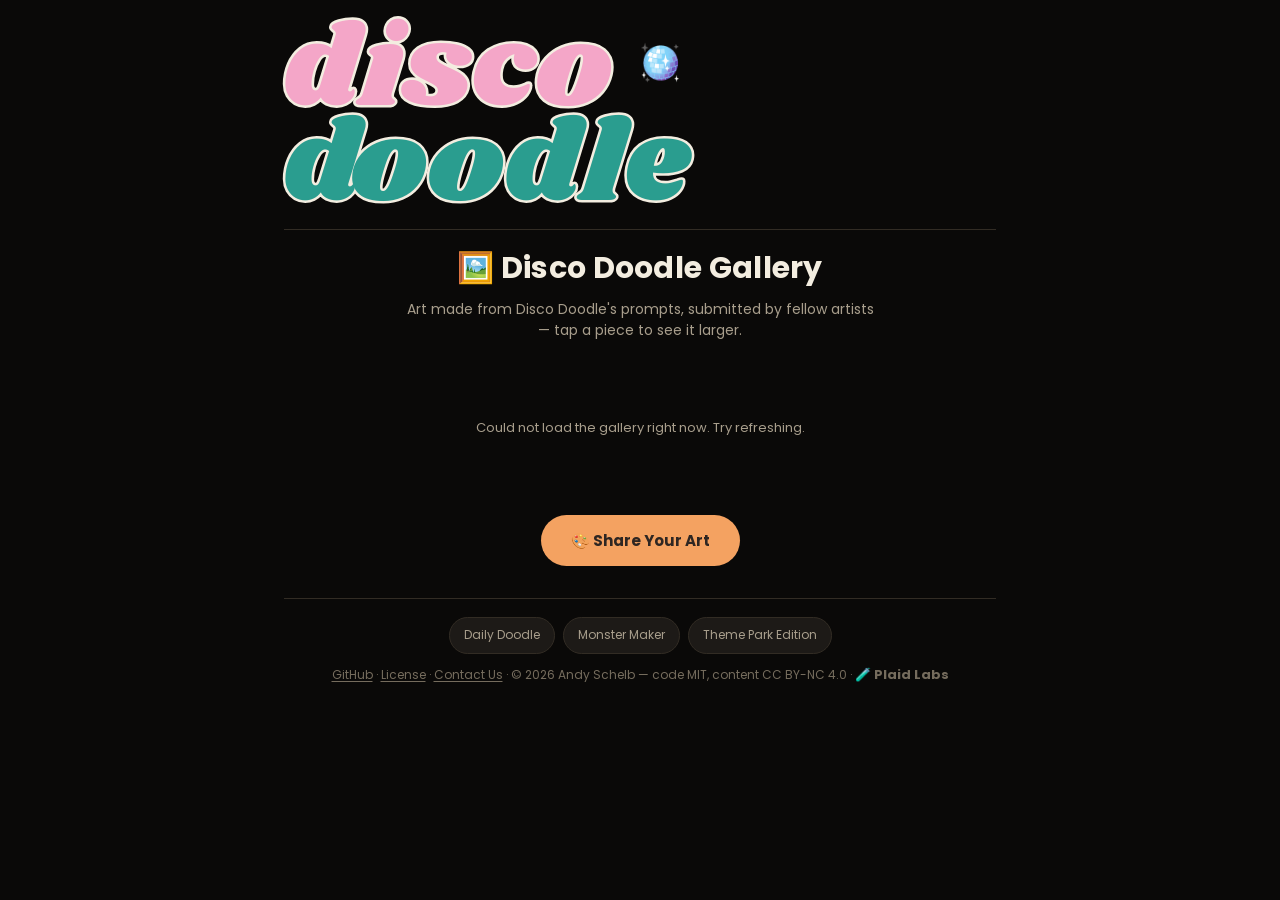
==== commit 97049bc8: "removed sidebar. cosmetic tweaks" ====
--- a/wall/index.html
+++ b/wall/index.html
@@ -154,7 +154,6 @@
 
 <script>
   window.SL_PAGE = 'gallery';
-  window.SL_LAYOUT = 'sidebar';
   window.SL_PACK_LIST = [
     { id: 'dailydoodle', label: 'Daily Doodle', src: '../assets/packs/dailydoodle.js' },
     { id: 'monstermaker', label: 'Monster Maker', src: '../assets/packs/monstermaker.js' },
--- a/assets/style.css
+++ b/assets/style.css
@@ -79,14 +79,18 @@
 }
 .dd-logo-line--disco { color: var(--brand-pink); }
 .dd-logo-line--doodle { color: var(--brand-mint); }
+/* Sits inline right after "disco" like an extra character — sized off the
+   line's own (inherited) font-size so it scales with the text automatically
+   in every context (full sidebar logo, any future size) with no separate
+   override needed. */
 .dd-logo-ball {
-  position: absolute;
-  top: -0.15em;
-  right: -0.05em;
-  font-size: clamp(18px, 4vw, 46px);
-  line-height: 1;
-  transform: rotate(12deg);
-  filter: drop-shadow(0 3px 4px rgba(0,0,0,.25));
+  display: inline-block;
+  height: 0.72em;
+  width: 0.72em;
+  margin-left: 0.05em;
+  border-radius: 22%;
+  vertical-align: 0.02em;
+  object-fit: cover;
 }
 #pack-pills { display: flex; gap: 6px; flex-wrap: wrap; justify-content: flex-start; }
 .pack-pill {
@@ -211,7 +215,8 @@
    logo asset, but overflows a 260px-wide nav column — scaled down here to
    fit while keeping the same stacked/outlined/left-justified design. */
 .dd-sidebar .dd-logo-line { font-size: 36px; }
-.dd-sidebar .dd-logo-ball { font-size: 20px; }
+/* No .dd-logo-ball override needed here anymore — it's sized in em units
+   off the line's own font-size above, so it scales automatically. */
 
 .dd-pack-nav {
   display: flex;
@@ -310,6 +315,10 @@
   display: flex; justify-content: center; align-items: center;
   gap: 10px; flex-wrap: wrap; margin-bottom: 1rem;
 }
+/* Forces "Avoid repeats" + "Sound" onto their own line under "Edit
+   Categories" / "Holiday overlay" every time — a deliberate line break
+   rather than however flex-wrap happens to land at a given screen width. */
+.settings-row-break { flex-basis: 100%; height: 0; }
 .repeat-toggle {
   display: flex; align-items: center; gap: 6px;
   font-size: 12px; color: var(--text-secondary); cursor: pointer;
@@ -451,6 +460,17 @@
 .cat-card.inactive .col-header { margin-bottom: 0; }
 .cat-card.inactive .item-list, .cat-card.inactive .add-row { display: none; }
 
+/* ---------- Cross-links to the other 2 packs ---------- */
+.other-packs-line {
+  text-align: center; font-size: 13px; color: var(--text-secondary);
+  margin: 1.5rem 0 0.5rem;
+}
+.other-pack-link {
+  color: var(--text-primary); font-weight: 600; text-decoration: none;
+  padding: 3px 6px; border-radius: 6px;
+}
+.other-pack-link:hover { background: var(--accent-soft); text-decoration: underline; }
+
 /* Holiday overlay toggle — tucked at the bottom of the categories panel, discoverable not prominent */
 #holiday-toggle-row {
   border-top: 1px dashed var(--border);
@@ -467,6 +487,7 @@
   cursor: pointer; color: var(--text-secondary); min-height: 36px;
   display: inline-flex; align-items: center; text-decoration: none;
 }
+.holiday-chip:hover { background: var(--surface-1); color: var(--text-primary); border-color: var(--accent); }
 .holiday-chip.on-halloween { background: #ff8c1a; color: #1a0e00; border-color: #1a0e00; }
 .holiday-chip.on-christmas { background: #b5153b; color: #ffffff; border-color: #0b5c33; }
 
@@ -485,12 +506,21 @@
   line-height: 1.7;
 }
 #sl-footer a { text-decoration: underline; text-underline-offset: 2px; }
-#sl-footer .sl-footer-brand { display: block; margin-bottom: 4px; line-height: 1.5; }
-#sl-footer .sl-footer-brand a { font-family: 'Poppins', sans-serif; font-weight: 700; text-decoration: none; }
-#sl-footer .sl-footer-brand a:hover { text-decoration: underline; }
-/* "Plaid Labs" — the parent brand — set apart from the rest of the footer
-   with larger type so it reads as the more prominent name of the two. */
-#sl-footer .sl-footer-parent { display: inline-block; font-size: 16px; margin-top: 2px; }
+/* Pills row first — same side-by-side chip style everywhere, with the
+   highlight-on-hover .holiday-chip already has. Overrides the general
+   "#sl-footer a" underline above; a pill shouldn't show a text underline. */
+.sl-footer-links {
+  display: flex; justify-content: center; align-items: center;
+  gap: 8px; flex-wrap: wrap; margin: 0 0 10px;
+}
+#sl-footer .holiday-chip { text-decoration: none; }
+/* Everything else — GitHub/License/Contact/copyright/Plaid Labs — is one
+   plain text line now instead of several stacked <br>s. */
+.sl-footer-line { margin: 0; }
+/* "Plaid Labs" — the parent brand — still gets its icon + bold treatment
+   even folded into the single line, so the credit still stands out. */
+#sl-footer .sl-footer-parent { font-family: 'Poppins', sans-serif; font-weight: 700; font-size: 13px; text-decoration: none; }
+#sl-footer .sl-footer-parent:hover { text-decoration: underline; }
 
 @media (max-width: 480px) {
   body { padding: 0 0.75rem 1.5rem; }
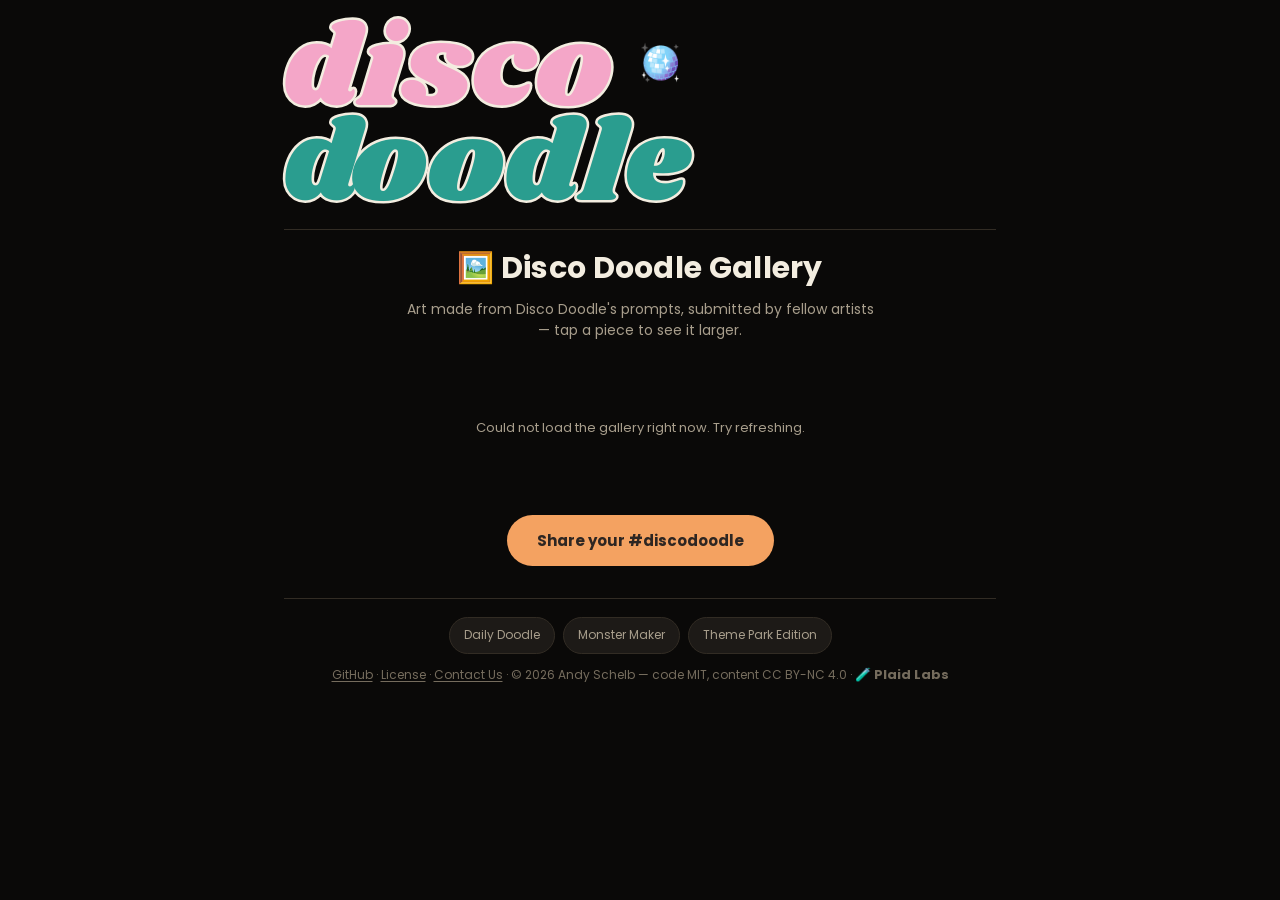
==== commit 911491de: "fix social share image behavior wasn't prompting to save to photos on ios" ====
--- a/wall/index.html
+++ b/wall/index.html
@@ -140,7 +140,7 @@
   </div>
 
   <div class="pill-cta-wrap">
-    <a href="submit.html" class="pill-cta">🎨 Share Your Art</a>
+    <a href="submit.html" class="pill-cta">Share your #discodoodle</a>
   </div>
 </main>
 
--- a/assets/style.css
+++ b/assets/style.css
@@ -514,6 +514,13 @@
   gap: 8px; flex-wrap: wrap; margin: 0 0 10px;
 }
 #sl-footer .holiday-chip { text-decoration: none; }
+/* "Share Your Art in our Doodle Gallery" — same plain bold-link treatment
+   as the "other packs" links on generator pages, not a pill. Overrides the
+   general "#sl-footer a" underline above (a plain sentence still shouldn't
+   underline its links the same way GitHub/License/Contact do below it). */
+.sl-footer-share-line { margin: 0 0 10px; }
+#sl-footer .other-pack-link { text-decoration: none; }
+#sl-footer .other-pack-link:hover { text-decoration: underline; }
 /* Everything else — GitHub/License/Contact/copyright/Plaid Labs — is one
    plain text line now instead of several stacked <br>s. */
 .sl-footer-line { margin: 0; }
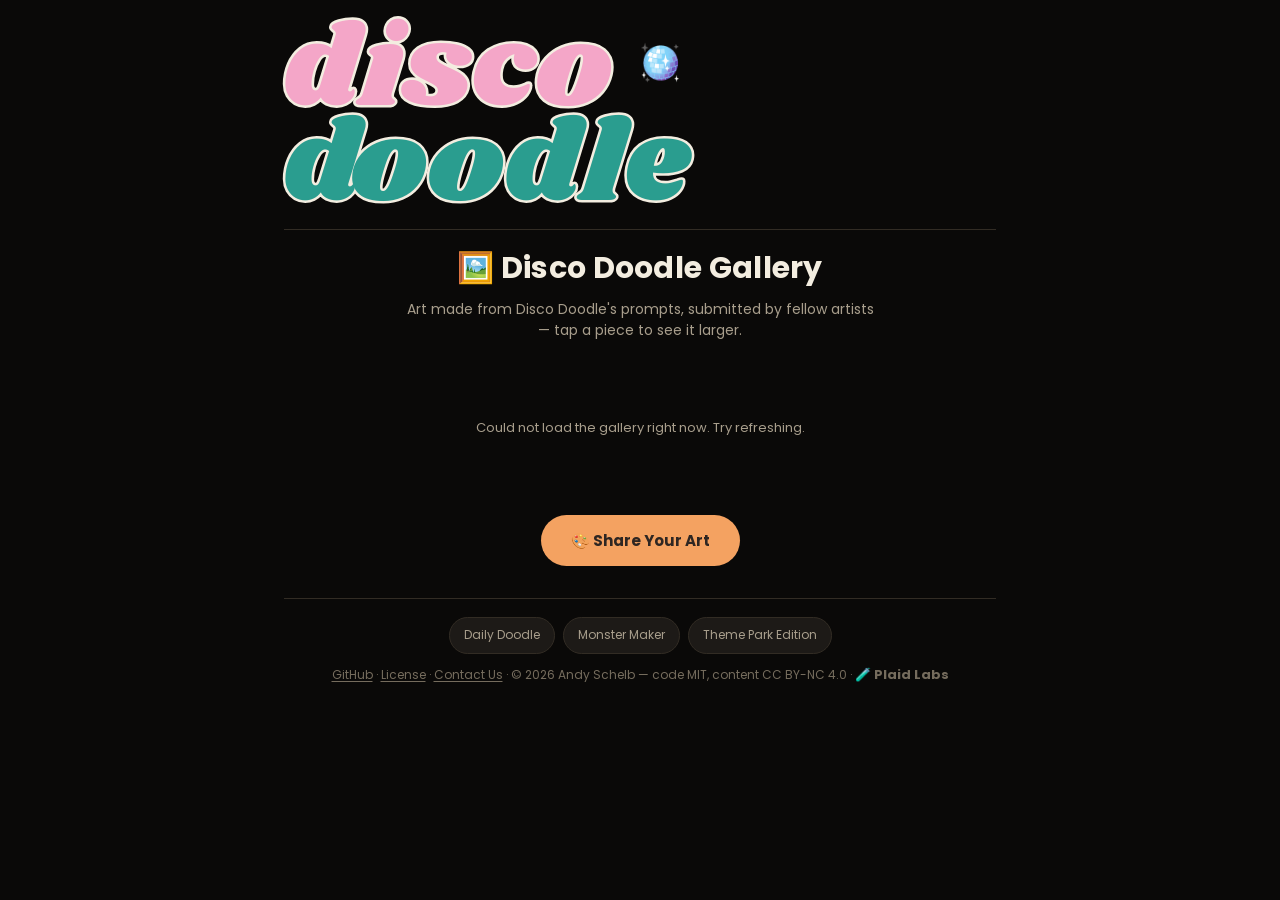
==== commit b136509f: "generic updates" ====
--- a/wall/index.html
+++ b/wall/index.html
@@ -140,7 +140,7 @@
   </div>
 
   <div class="pill-cta-wrap">
-    <a href="submit.html" class="pill-cta">Share your #discodoodle</a>
+    <a href="submit.html" class="pill-cta">🎨 Share Your Art</a>
   </div>
 </main>
 
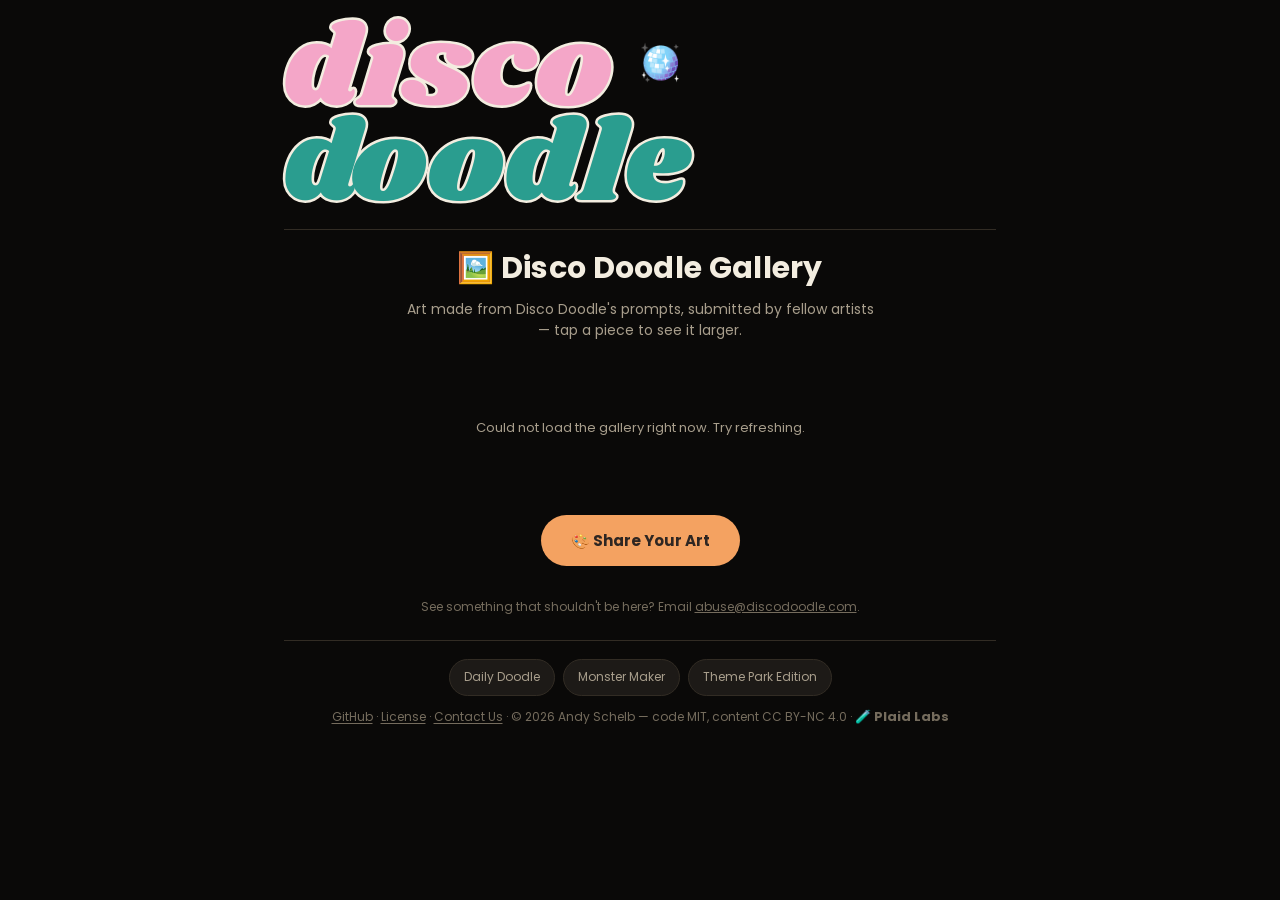
==== commit 6a56e7c7: "more updates" ====
--- a/wall/index.html
+++ b/wall/index.html
@@ -3,16 +3,16 @@
 <head>
 <meta charset="UTF-8">
 <meta name="viewport" content="width=device-width, initial-scale=1.0">
-<title>Disco Doodle Gallery — Disco Doodle</title>
+<title>Community Art Gallery — Disco Doodle</title>
 <meta name="description" content="Stroll the Disco Doodle Gallery — art made from Disco Doodle's drawing prompts, submitted by fellow artists.">
 <link rel="canonical" href="https://discodoodle.com/wall/">
 <meta property="og:type" content="website">
-<meta property="og:title" content="Disco Doodle Gallery — Disco Doodle">
+<meta property="og:title" content="Community Art Gallery — Disco Doodle">
 <meta property="og:description" content="Art made from Disco Doodle's drawing prompts, submitted by fellow artists.">
 <meta property="og:image" content="https://discodoodle.com/assets/og/og-home.png">
 <meta property="og:url" content="https://discodoodle.com/wall/">
 <meta name="twitter:card" content="summary_large_image">
-<meta name="twitter:title" content="Disco Doodle Gallery — Disco Doodle">
+<meta name="twitter:title" content="Community Art Gallery — Disco Doodle">
 <meta name="twitter:description" content="Art made from Disco Doodle's drawing prompts, submitted by fellow artists.">
 <meta name="twitter:image" content="https://discodoodle.com/assets/og/og-home.png">
 <link rel="icon" type="image/png" sizes="32x32" href="/favicon-32x32.png">
@@ -21,6 +21,10 @@
 <link rel="manifest" href="/site.webmanifest">
 <link rel="shortcut icon" href="/favicon.ico">
 <meta name="theme-color" content="#F4A261">
+<meta name="apple-mobile-web-app-capable" content="yes">
+<meta name="apple-mobile-web-app-status-bar-style" content="default">
+<meta name="apple-mobile-web-app-title" content="Disco Doodle">
+<meta name="mobile-web-app-capable" content="yes">
 <link rel="preconnect" href="https://fonts.googleapis.com">
 <link rel="preconnect" href="https://fonts.gstatic.com" crossorigin>
 <link href="https://fonts.googleapis.com/css2?family=Shrikhand&family=Poppins:wght@400;500;600;700;800&display=swap" rel="stylesheet">
@@ -108,15 +112,35 @@
     position: fixed; inset: 0; background: rgba(4,3,2,.94);
     display: none; align-items: center; justify-content: center;
     flex-direction: column; padding: 24px; z-index: 999;
+    touch-action: pan-y; /* let a vertical drag still feel natural; horizontal swipes are read in JS */
   }
   #lightbox.open { display: flex; }
-  #lightbox img { max-width: 90vw; max-height: 78vh; object-fit: contain; border-radius: 6px; box-shadow: 0 20px 40px rgba(0,0,0,.6); }
+  #lightbox img { max-width: 90vw; max-height: 78vh; object-fit: contain; border-radius: 6px; box-shadow: 0 20px 40px rgba(0,0,0,.6); user-select: none; -webkit-user-drag: none; }
   #lightbox-cap { color: #f2ede0; font-size: 13px; margin-top: 14px; text-align: center; max-width: 90vw; }
+  #lightbox-counter { color: #a89e8c; font-size: 12px; margin-top: 4px; text-align: center; }
   #lightbox-close {
     position: absolute; top: 16px; right: 16px; min-width: 44px; min-height: 44px;
     border: none; border-radius: 50%; background: rgba(255,255,255,.15); color: #fff;
     font-size: 20px; cursor: pointer; line-height: 1;
   }
+  /* Prev/Next — visible tap targets for desktop click, but swipe (below) is
+     the primary way to browse on mobile, which is most of this page's
+     traffic. Hidden entirely when there's only one piece in the gallery. */
+  #lightbox-prev, #lightbox-next {
+    position: absolute; top: 50%; transform: translateY(-50%);
+    min-width: 48px; min-height: 48px;
+    border: none; border-radius: 50%; background: rgba(255,255,255,.15); color: #fff;
+    font-size: 26px; cursor: pointer; line-height: 1;
+    display: flex; align-items: center; justify-content: center;
+  }
+  #lightbox-prev { left: 10px; }
+  #lightbox-next { right: 10px; }
+  #lightbox-prev:hover, #lightbox-next:hover, #lightbox-close:hover { background: rgba(255,255,255,.28); }
+  #lightbox.single-item #lightbox-prev,
+  #lightbox.single-item #lightbox-next { display: none; }
+  @media (max-width: 600px) {
+    #lightbox-prev, #lightbox-next { min-width: 44px; min-height: 44px; font-size: 22px; }
+  }
 
   @media (max-width: 480px) {
     .wall-title { font-size: 22px; }
@@ -142,14 +166,20 @@
   <div class="pill-cta-wrap">
     <a href="submit.html" class="pill-cta">🎨 Share Your Art</a>
   </div>
+  <p style="text-align:center; font-size:12px; color:var(--text-muted); margin:0.5rem 0 1.5rem;">
+    See something that shouldn't be here? Email <a href="mailto:abuse@discodoodle.com" style="color:inherit;">abuse@discodoodle.com</a>.
+  </p>
 </main>
 
 <div id="sl-footer-mount"></div>
 
 <div id="lightbox" aria-hidden="true">
   <button id="lightbox-close" type="button" aria-label="Close">✕</button>
+  <button id="lightbox-prev" type="button" aria-label="Previous piece">‹</button>
+  <button id="lightbox-next" type="button" aria-label="Next piece">›</button>
   <img id="lightbox-img" alt="">
   <p id="lightbox-cap"></p>
+  <p id="lightbox-counter"></p>
 </div>
 
 <script>
@@ -182,22 +212,68 @@
   }
 
   // ---- Lightbox ----
+  // Entries + the currently-open index live up here (not inside loadGallery's
+  // fetch callback) so navigation functions can reach them too.
   var lightbox = $('lightbox');
-  function openLightbox(entry) {
+  var entries = [];
+  var currentIndex = -1;
+
+  function showLightboxAt(idx) {
+    if (!entries.length) return;
+    // Wrap around both directions — swiping past the last piece loops back
+    // to the first, which is the more natural feel for browsing than a dead end.
+    currentIndex = ((idx % entries.length) + entries.length) % entries.length;
+    var entry = entries[currentIndex];
     $('lightbox-img').src = entry.imageUrl;
     $('lightbox-img').alt = (entry.name || 'Anonymous Artist') + "'s " + (entry.pack || 'Disco Doodle') + ' creation';
     $('lightbox-cap').textContent = (entry.name || 'Anonymous Artist') + ' · ' + (entry.pack || 'Disco Doodle') + ' · ' + formatDate(entry.submittedAt);
+    $('lightbox-counter').textContent = entries.length > 1 ? (currentIndex + 1) + ' / ' + entries.length : '';
+    lightbox.classList.toggle('single-item', entries.length <= 1);
     lightbox.classList.add('open');
     lightbox.setAttribute('aria-hidden', 'false');
-  }
+    document.body.style.overflow = 'hidden';
+  }
+  function openLightbox(idx) { showLightboxAt(idx); }
   function closeLightbox() {
     lightbox.classList.remove('open');
     lightbox.setAttribute('aria-hidden', 'true');
     $('lightbox-img').src = '';
-  }
+    currentIndex = -1;
+    document.body.style.overflow = '';
+  }
+  function nextImage() { showLightboxAt(currentIndex + 1); }
+  function prevImage() { showLightboxAt(currentIndex - 1); }
+
   $('lightbox-close').addEventListener('click', closeLightbox);
+  $('lightbox-prev').addEventListener('click', function (e) { e.stopPropagation(); prevImage(); });
+  $('lightbox-next').addEventListener('click', function (e) { e.stopPropagation(); nextImage(); });
   lightbox.addEventListener('click', function (e) { if (e.target === lightbox) closeLightbox(); });
-  document.addEventListener('keydown', function (e) { if (e.key === 'Escape') closeLightbox(); });
+  document.addEventListener('keydown', function (e) {
+    if (!lightbox.classList.contains('open')) return;
+    if (e.key === 'Escape') closeLightbox();
+    else if (e.key === 'ArrowRight') nextImage();
+    else if (e.key === 'ArrowLeft') prevImage();
+  });
+
+  // Swipe left/right — the intuitive way to browse on mobile, which is most
+  // of this page's real-world traffic. A tap (near-zero movement) is left
+  // alone so it still falls through to the close-on-backdrop-click handler
+  // above; only a real horizontal drag counts as a swipe.
+  var touchStartX = null, touchStartY = null;
+  lightbox.addEventListener('touchstart', function (e) {
+    if (e.touches.length !== 1) return;
+    touchStartX = e.touches[0].clientX;
+    touchStartY = e.touches[0].clientY;
+  }, { passive: true });
+  lightbox.addEventListener('touchend', function (e) {
+    if (touchStartX === null) return;
+    var t = e.changedTouches[0];
+    var dx = t.clientX - touchStartX;
+    var dy = t.clientY - touchStartY;
+    touchStartX = null; touchStartY = null;
+    if (Math.abs(dx) < 45 || Math.abs(dx) < Math.abs(dy) * 1.5) return; // not a real horizontal swipe
+    if (dx < 0) nextImage(); else prevImage();
+  }, { passive: true });
 
   // ---- The Gallery — approved submissions only, static wrapping grid ----
   function loadGallery() {
@@ -205,7 +281,7 @@
     fetch(DB_URL + '/approvedWall.json')
       .then(function (res) { return res.json(); })
       .then(function (data) {
-        var entries = data ? Object.keys(data).map(function (k) { return Object.assign({ id: k }, data[k]); }) : [];
+        entries = data ? Object.keys(data).map(function (k) { return Object.assign({ id: k }, data[k]); }) : [];
         entries.sort(function (a, b) { return (b.submittedAt || 0) - (a.submittedAt || 0); });
         if (entries.length === 0) {
           grid.innerHTML = '<p class="wall-empty">No art in the gallery yet — be the first to submit!</p>';
@@ -224,12 +300,12 @@
 
         grid.addEventListener('click', function (e) {
           var card = e.target.closest('.gallery-card');
-          if (card) openLightbox(entries[Number(card.getAttribute('data-idx'))]);
+          if (card) openLightbox(Number(card.getAttribute('data-idx')));
         });
         grid.addEventListener('keydown', function (e) {
           if (e.key !== 'Enter' && e.key !== ' ') return;
           var card = e.target.closest('.gallery-card');
-          if (card) { e.preventDefault(); openLightbox(entries[Number(card.getAttribute('data-idx'))]); }
+          if (card) { e.preventDefault(); openLightbox(Number(card.getAttribute('data-idx'))); }
         });
       })
       .catch(function (err) {
--- a/assets/style.css
+++ b/assets/style.css
@@ -92,182 +92,6 @@
   vertical-align: 0.02em;
   object-fit: cover;
 }
-#pack-pills { display: flex; gap: 6px; flex-wrap: wrap; justify-content: flex-start; }
-.pack-pill {
-  font-family: 'Poppins', sans-serif;
-  font-size: 12px;
-  font-weight: 600;
-  padding: 7px 14px;
-  border-radius: 999px;
-  border: 1px solid var(--accent);
-  background: var(--surface-2);
-  color: var(--accent);
-  cursor: pointer;
-  min-height: 36px;
-  white-space: nowrap;
-}
-.pack-pill:hover { background: var(--accent-soft); }
-
-/* ---------- Sidebar layout (generator pages only) ----------
-   The persistent left nav. Gallery/Submit/Admin keep the header above
-   instead — this is scoped to body.dd-has-sidebar only. A fixed mobile
-   top bar (hamburger + compact logo) reserves its own space via
-   padding-top below 900px; the full sidebar becomes a slide-out drawer
-   with a backdrop at that width, and is always visible, in-flow, at
-   900px and up. */
-/* Sidebar mode: body itself stops being the centered/padded box (it needs
-   to span full width to host the fixed sidebar) — instead #app and the
-   footer mount each get the same max-width/centering/padding body used to
-   have, so the actual content column still reads at the same width, just
-   shifted right to clear the sidebar on desktop. */
-body.dd-has-sidebar {
-  max-width: none;
-  margin: 0;
-  padding: 64px 0 0;
-}
-body.dd-has-sidebar > #app,
-body.dd-has-sidebar > #sl-footer-mount {
-  max-width: 760px;
-  margin: 0 auto;
-  padding: 0 1rem 2rem;
-}
-@media (min-width: 900px) {
-  body.dd-has-sidebar { padding-top: 0; padding-left: 272px; }
-}
-@media (max-width: 480px) {
-  body.dd-has-sidebar > #app,
-  body.dd-has-sidebar > #sl-footer-mount { padding: 0 0.75rem 1.5rem; }
-}
-@media (min-width: 768px) {
-  body.dd-has-sidebar > #app,
-  body.dd-has-sidebar > #sl-footer-mount { padding: 0 1.5rem 2rem; }
-}
-
-.dd-mobile-bar {
-  position: fixed;
-  top: 0; left: 0; right: 0;
-  display: flex;
-  align-items: center;
-  gap: 12px;
-  padding: 10px 16px;
-  background: var(--surface-0);
-  border-bottom: 0.5px solid var(--border);
-  z-index: 30;
-}
-@media (min-width: 900px) { .dd-mobile-bar { display: none; } }
-
-.dd-menu-toggle {
-  border: 0.5px solid var(--border);
-  background: var(--surface-2);
-  border-radius: 10px;
-  width: 44px;
-  height: 44px;
-  font-size: 19px;
-  cursor: pointer;
-  color: var(--text-primary);
-  flex: 0 0 auto;
-}
-
-.dd-logo-compact {
-  font-family: 'Shrikhand', cursive;
-  font-size: 19px;
-  text-decoration: none;
-  -webkit-text-stroke-width: 0.04em;
-  -webkit-text-stroke-color: var(--text-primary);
-  paint-order: stroke fill;
-  white-space: nowrap;
-}
-.dd-logo-compact-disco { color: var(--brand-pink); }
-.dd-logo-compact-doodle { color: var(--brand-mint); }
-
-.dd-sidebar-backdrop {
-  position: fixed;
-  inset: 0;
-  background: rgba(20, 15, 10, 0.5);
-  z-index: 35;
-  opacity: 0;
-  pointer-events: none;
-  transition: opacity .25s ease;
-}
-.dd-sidebar-backdrop.open { opacity: 1; pointer-events: auto; }
-@media (min-width: 900px) { .dd-sidebar-backdrop { display: none; } }
-
-.dd-sidebar {
-  position: fixed;
-  top: 0; left: 0; bottom: 0;
-  width: 260px;
-  background: var(--surface-2);
-  border-right: 0.5px solid var(--border);
-  padding: 28px 22px;
-  overflow-y: auto;
-  z-index: 40;
-  display: flex;
-  flex-direction: column;
-  gap: 24px;
-  transform: translateX(-100%);
-  transition: transform .25s ease;
-}
-.dd-sidebar.open { transform: translateX(0); }
-@media (min-width: 900px) {
-  .dd-sidebar { transform: translateX(0); transition: none; }
-}
-/* The 120px "true size" from the brand guide is right for a standalone
-   logo asset, but overflows a 260px-wide nav column — scaled down here to
-   fit while keeping the same stacked/outlined/left-justified design. */
-.dd-sidebar .dd-logo-line { font-size: 36px; }
-/* No .dd-logo-ball override needed here anymore — it's sized in em units
-   off the line's own font-size above, so it scales automatically. */
-
-.dd-pack-nav {
-  display: flex;
-  flex-direction: column;
-  gap: 6px;
-}
-.dd-pack-link {
-  font-family: 'Poppins', sans-serif;
-  font-size: 14px;
-  font-weight: 600;
-  text-align: left;
-  padding: 12px 14px;
-  border-radius: 10px;
-  border: 1px solid transparent;
-  background: none;
-  color: var(--text-secondary);
-  cursor: pointer;
-  min-height: 44px;
-}
-.dd-pack-link:hover { background: var(--surface-1); color: var(--text-primary); }
-.dd-pack-link.active {
-  background: var(--accent-soft);
-  color: var(--text-primary);
-  border-color: var(--accent);
-  cursor: default;
-}
-
-.dd-sidebar-footer {
-  margin-top: auto;
-  padding-top: 16px;
-  border-top: 0.5px dashed var(--border);
-  display: flex;
-  flex-direction: column;
-  gap: 4px;
-}
-.dd-sidebar-footer a {
-  font-family: 'Poppins', sans-serif;
-  font-size: 13px;
-  font-weight: 500;
-  color: var(--text-secondary);
-  text-decoration: none;
-  padding: 8px 6px;
-  border-radius: 8px;
-}
-.dd-sidebar-footer a:hover { background: var(--surface-1); color: var(--text-primary); }
-.dd-sidebar-footer a.active {
-  background: var(--accent-soft);
-  color: var(--text-primary);
-  font-weight: 700;
-}
-
 /* ---------- Page title / result area ---------- */
 h1.pack-title {
   font-family: 'Poppins', sans-serif;
